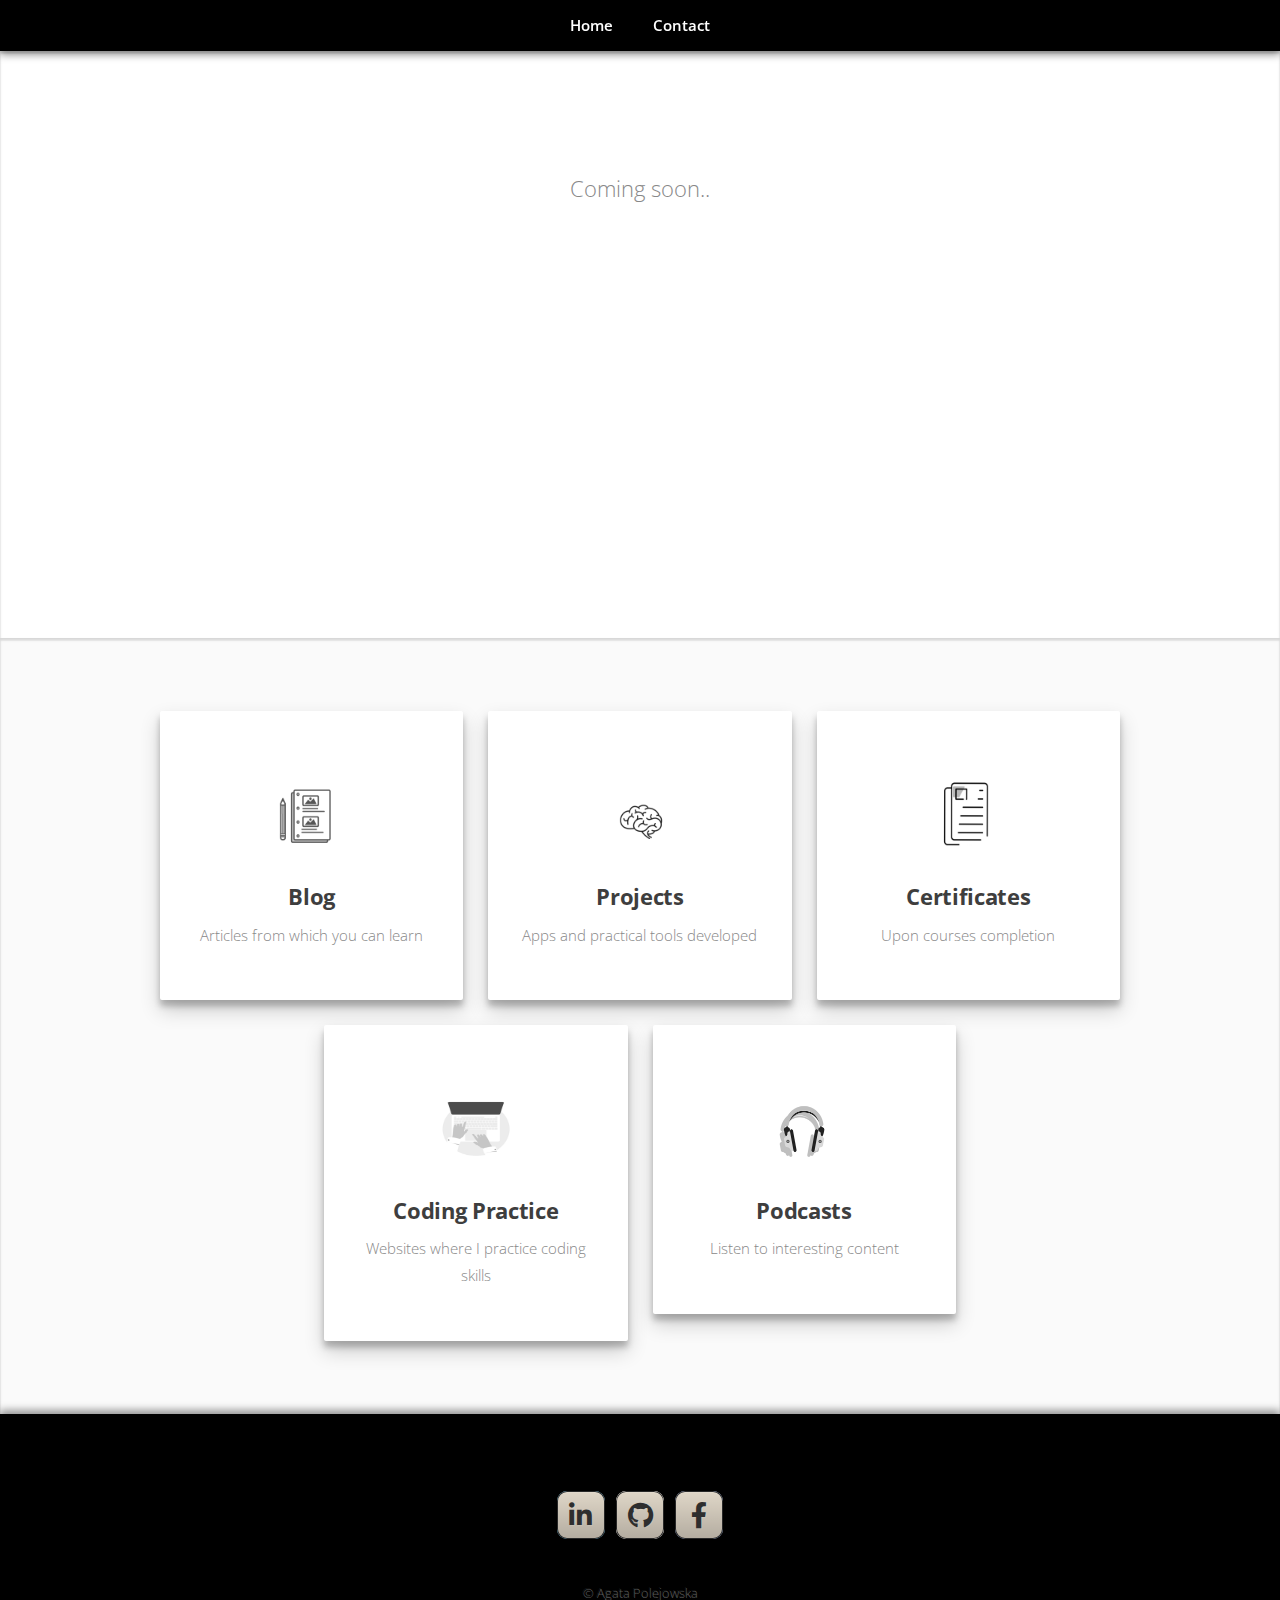
==== blog.html @ b990c6d8 "Created project, first commit" ====
<!DOCTYPE HTML>

<html>
	<head>
		<title> Certificates Agata Polejowska </title>
		<meta charset="utf-8" />
		<meta name="viewport" content="width=device-width, initial-scale=1, user-scalable=no" />
		<link rel="stylesheet" href="assets/css/main.css" />
		<link href="[data-uri]" rel="icon" type="image/x-icon" />
			<nav id="nav">
				<ul class="container">
					<li><a href="index.html"> Home </a></li>
					<li><a href="#contact"> Contact </a></li>
				</ul>
			</nav>
	</head>

	<body>
		
		<article id="top" class="wrapper style1">
			<div class="container">
				<div class="row">
					<div class="col-4 col-5-large col-12-medium">
						<span class="image fit"><img src="images/creating.gif" alt="" /></span>
					</div>
					<div class="col-8 col-7-large col-12-medium">
						<header>
							<p> Coming soon..</p>
						</header>
					</div>
				</div>
			</div>
		</article>

		<article id="work" class="wrapper style2">
			<div class="container">	
				<div class="row aln-center">
					<div class="col-4 col-6-medium col-12-small">
						<section class="box style1">
							<a href='blog.html'><IMG SRC="images/article.gif" height="120" width="150"></a>
							<h3> <a href='blog.html'> Blog </a></h3>
							<p> Articles from which you can learn </p>
						</section>
					</div> 	
					<div class="col-4 col-6-medium col-12-small">
						<section class="box style1">
							<a href='projects.html'><IMG SRC="images/learn.gif" height="120" width="150"></a>
							<h3> <a href='projects.html'> Projects </a></h3>
							<p> Apps and practical tools developed </p>
						</section>
					</div> 
					<div class="col-4 col-6-medium col-12-small">
						<section class="box style1">
							<a href='certificates.html'><IMG SRC="images/course.gif" height="120" width="150"></a>
							<h3><a href='certificates.html'> Certificates </a></h3>
							<p> Upon courses completion </p>
						</section>
					</div>
					<div class="col-4 col-6-medium col-12-small">
						<section class="box style1">
							<a href='coding.html'><IMG SRC="images/coding.gif" height="120" width="150"></a>
							<h3> <a href='coding.html'> Coding Practice </a> </h3>
							<p> Websites where I practice coding skills </p>
						</section>
					</div>
					<div class="col-4 col-6-medium col-12-small">
						<section class="box style1">
							<a href='podcasts.html'><IMG SRC="images/podcast.gif" height="120" width="150"></a>
							<h3> <a href='podcasts.html'> Podcasts </a></h3>
							<p> Listen to interesting content </p>
						</section>
					</div> 
					
				</div>
			</div>
		</article>

		<!-- Contact -->
			<article id="contact" class="wrapper style4">
				<div class="container large">			
						<div class="col-12">
							<ul class="social">
								<li><a href="https://www.linkedin.com/in/AgataPolejowska/" target="_blank" class="icon brands fa-linkedin-in"><span class="label">LinkedIn</span></a></li>
								<li><a href="https://github.com/AgataPolejowska" target="_blank" class="icon brands fa-github"><span class="label">Github</span></a></li>
								<li><a href="https://www.facebook.com/agata.polejowska" target="_blanck" class="icon brands fa-facebook-f"><span class="label">Facebook</span></a></li>
							</ul>
						</div>
					</div>
					<footer>
						<ul id="copyright">
							<li> &copy; Agata Polejowska </li>
						</ul>
					</footer>
				</div>
			</article>

		<!-- Scripts -->
			<script src="assets/js/jquery.min.js"></script>
			<script src="assets/js/jquery.scrolly.min.js"></script>
			<script src="assets/js/browser.min.js"></script>
			<script src="assets/js/breakpoints.min.js"></script>
			<script src="assets/js/util.js"></script>
			<script src="assets/js/main.js"></script>

	</body>
</html>
---- assets/css/main.css ----
@import url("https://fonts.googleapis.com/css?family=Open+Sans:300,300italic,600,600italic,700");
@import url("fontawesome-all.min.css");


html, body, div, span, applet, object,
iframe, h1, h2, h3, h4, h5, h6, p, blockquote,
pre, a, abbr, acronym, address, big, cite,
code, del, dfn, em, img, ins, kbd, q, s, samp,
small, strike, strong, sub, sup, tt, var, b,
u, i, center, dl, dt, dd, ol, ul, li, fieldset,
form, label, legend, table, caption, tbody,
tfoot, thead, tr, th, td, article, aside,
canvas, details, embed, figure, figcaption,
footer, header, hgroup, menu, nav, output, ruby,
section, summary, time, mark, audio, video {
	margin: 0;
	padding: 0;
	border: 0;
	font-size: 100%;
	font: inherit;
	vertical-align: baseline;
}

article, aside, details, figcaption, figure,
footer, header, hgroup, menu, nav, section {
	display: block;
}

body {
	line-height: 1;
}


ol, ul {
	list-style: none;
}

blockquote, q {
	quotes: none;
}

	blockquote:before, blockquote:after, q:before, q:after {
		content: '';
		content: none;
	}

table {
	border-collapse: collapse;
	border-spacing: 0;
}

body {
	-webkit-text-size-adjust: none;
}

mark {
	background-color: transparent;
	color: inherit;
}

input::-moz-focus-inner {
	border: 0;
	padding: 0;
}

input, select, textarea {
	-moz-appearance: none;
	-webkit-appearance: none;
	-ms-appearance: none;
	appearance: none;
}

img {
	filter: grayscale(100%);
}

/* Projects cards */

.flipCard {
	-webkit-perspective: 800;
	-ms-perspective: 800;
	-moz-perspective: 800;
	-o-perspective: 800;
	 width: 350px;
	 height: 450px;
	 padding-right: 50px;
	 pading-left: 50px;
  }


  .flipCard .card.flipped {
	transform:rotatey(-180deg);
	-ms-transform:rotatey(-180deg); /* IE 9 */
	-moz-transform:rotatey(-180deg); /* Firefox */
	-webkit-transform:rotatey(-180deg); /* Safari and Chrome */
	-o-transform:rotatey(-180deg); /* Opera */
  }

  .flipCard .card {
	width: 100%;
	height: 100%;
	-webkit-transform-style: preserve-3d;
	-webkit-transition: 0.5s;
	-moz-transform-style: preserve-3d;
	-moz-transition: 0.5s;
	-ms-transform-style: preserve-3d;
	-ms-transition: 0.5s;
	-o-transform-style: preserve-3d;
	-o-transition: 0.5s;
	transform-style: preserve-3d;
	transition: 0.5s;
  }

  

  .flipCard .card .side {
	width: 100%;
	height: 100%;
	padding: 50px;
	cursor: pointer;
	position: absolute;
	backface-visibility: hidden;  /* W3C */
	-webkit-backface-visibility: hidden; /* Safari & Chrome */
	-moz-backface-visibility: hidden; /* Firefox */
	-ms-backface-visibility: hidden; /* Internet Explorer */
	-o-backface-visibility: hidden; /* Opera */
	box-shadow: 0 14px 28px rgba(0,0,0,0.25), 0 10px 10px rgba(0,0,0,0.22);
	overflow: auto;
	border-radius: 2px;
  }

  .flipCard .card:hover {
	box-shadow: 0 14px 28px rgba(0,0,0,0.25), 0 10px 10px rgba(0,0,0,0.22);
}

  .flipCard .card .back {
	background: white;
	color: black;
	transform:rotatey(-180deg);
	-ms-transform:rotatey(-180deg); /* IE 9 */
	-moz-transform:rotatey(-180deg); /* Firefox */
	-webkit-transform:rotatey(-180deg); /* Safari and Chrome */
	-o-transform:rotatey(-180deg); /* Opera */
  }
  
  .flipCard .card .front {
	font-size: 3em;
	text-align: center;
	line-height: 50px;
	background-color: white;
	color: black;
  
  }
  .flipCard .card .back {
	background-color: white;
	text-align: center;
	color: black;
	line-height: 50px;
	font-size: 2em;
  }

  @keyframes move {
	0% {
	  left:0;
	  opacity:0;
	}
	  35% {
		  left: 41%; 
		  -moz-transform:rotate(0deg);
		  -webkit-transform:rotate(0deg);
		  -o-transform:rotate(0deg);
		  transform:rotate(0deg);
		  opacity:1;
	  }
	  65% {
		  left:59%; 
		  -moz-transform:rotate(0deg); 
		  -webkit-transform:rotate(0deg); 
		  -o-transform:rotate(0deg);
		  transform:rotate(0deg); 
		  opacity:1;
	  }
	  100% {
		  left:100%; 
		  -moz-transform:rotate(-180deg); 
		  -webkit-transform:rotate(-180deg); 
		  -o-transform:rotate(-180deg); 
		  transform:rotate(-180deg);
		  opacity:0;
	  }
  }
  
  @-moz-keyframes move {
	  0% {
		  left:0; 
		  opacity:0;
	  }
	  35% {
		  left:41%; 
		  -moz-transform:rotate(0deg); 
		  transform:rotate(0deg);
		  opacity:1;
	  }
	  65% {
		  left:59%; 
		  -moz-transform:rotate(0deg); 
		  transform:rotate(0deg);
		  opacity:1;
	  }
	  100% {
		  left:100%; 
		  -moz-transform:rotate(-180deg); 
		  transform:rotate(-180deg);
		  opacity:0;
	  }
  }
  
  @-webkit-keyframes move {
	  0% {
		  left:0; 
		  opacity:0;
	  }
	  35% {
		  left:41%; 
		  -webkit-transform:rotate(0deg); 
		  transform:rotate(0deg); 
		  opacity:1;
	  }
	  65% {
		  left:59%; 
		  -webkit-transform:rotate(0deg); 
		  transform:rotate(0deg); 
		  opacity:1;
	  }
	  100% {
		  left:100%;
		  -webkit-transform:rotate(-180deg); 
		  transform:rotate(-180deg); 
		  opacity:0;
	  }
  }
  
  @-o-keyframes move {
	  0% {
		  left:0; 
		  opacity:0;
	  }
	  35% {
		  left:41%; 
		  -o-transform:rotate(0deg); 
		  transform:rotate(0deg); 
		  opacity:1;
	  }
	  65% {
		  left:59%; 
		  -o-transform:rotate(0deg); 
		  transform:rotate(0deg); 
		  opacity:1;
	  }
	  100% {
		  left:100%; 
		  -o-transform:rotate(-180deg); 
		  transform:rotate(-180deg); 
		  opacity:0;
	  }
  }


/* Basic */

	html {
		box-sizing: border-box;
	}

	*, *:before, *:after {
		box-sizing: inherit;
	}

	body {
		padding-top: 3.5em;
	}

		body.is-preload *, body.is-preload *:before, body.is-preload *:after {
			-moz-animation: none !important;
			-webkit-animation: none !important;
			-ms-animation: none !important;
			animation: none !important;
			-moz-transition: none !important;
			-webkit-transition: none !important;
			-ms-transition: none !important;
			transition: none !important;
		}

	body, input, textarea, select {
		font-family: 'Open Sans', sans-serif;
		line-height: 1.85em;
		color: #888;
		font-weight: 300;
		font-size: 13pt;
	}

	a {
		-moz-transition: color .2s ease-in-out;
		-webkit-transition: color .2s ease-in-out;
		-ms-transition: color .2s ease-in-out;
		transition: color .2s ease-in-out;
		color: #43B3E0;
		text-decoration: underline;
	}

		a:hover {
			color: #43bff0 !important;
		}

		a img {
			border: 0;
		}

	b, strong {
		font-weight: 600;
		color: #3e3e3e;
	}

	i, em {
		font-style: italic;
	}

	sub {
		position: relative;
		top: 0.5em;
		font-size: 0.8em;
	}

	sup {
		position: relative;
		top: -0.5em;
		font-size: 0.8em;
	}

	blockquote {
		border-left: solid 0.75em #eee;
		padding: 1em 0 1em 1.5em;
		font-style: italic;
	}

	h1, h2, h3, h4, h5, h6 {
		color: #3e3e3e;
		margin: 0 0 0.75em 0;
	}

	h1 a, h2 a, h3 a, h4 a, h5 a, h6 a {
		text-decoration: none;
		color: inherit;
	}

	h2, h3, h4, h5, h6 {
		font-weight: 700;
	}

	h1 {
		font-size: 3.25em;
		letter-spacing: -0.025em;
		font-weight: 300;
	}

		h1 strong {
			font-weight: 700;
		}

	h2 {
		font-size: 2em;
		letter-spacing: -0.015em;
	}

	h3 {
		font-size: 1.5em;
		letter-spacing: -0.015em;
	}

	em, i {
		font-style: italic;
	}

	br.clear {
		clear: both;
	}

	hr {
		border: 0;
		border-top: solid 1px #444;
		border-top-color: rgba(0, 0, 0, 0.35);
		box-shadow: 0px 1px 0px 0px rgba(255, 255, 255, 0.1);
		height: 1px;
		margin: 3em 0;
	}

	p, ul, ol, dl, table {
		margin-bottom: 2em;
	}

	header {
		margin: 0 0 3em 0;
	}

		header > p {
			font-size: 1.25em;
			margin: 0;
		}

	footer {
		margin: 3em 0 0 0;
	}

		footer > p {
			font-size: 1.25em;
		}

/* Container */

	.container {
		margin: 0 auto;
		max-width: calc(100% - 50px);
		width: 1200px;
	}

		.container.medium {
			width: 900px;
		}

		@media screen and (max-width: 1680px) {

			.container {
				width: 1200px;
			}

				.container.medium {
					width: 900px;
				}

		}

		@media screen and (max-width: 1280px) {

			.container {
				width: 960px;
			}

				.container.medium {
					width: 720px;
				}

		}

		@media screen and (max-width: 980px) {

			.container {
				width: 100%;
			}

				.container.medium {
					width: 75%;
				}

		}

		@media screen and (max-width: 736px) {

			.container {
				width: 100%;
				max-width: calc(100% - 30px);
			}

				.container.medium {
					width: 100%;
				}

		}

/* Row */

	.row {
		display: flex;
		flex-wrap: wrap;
		box-sizing: border-box;
		align-items: stretch;
	}

		.row > * {
			box-sizing: border-box;
		}

		.row.gtr-uniform > * > :last-child {
			margin-bottom: 0;
		}

		.row.aln-left {
			justify-content: flex-start;
		}

		.row.aln-center {
			justify-content: center;
		}

		.row.aln-right {
			justify-content: flex-end;
		}

		.row.aln-top {
			align-items: flex-start;
		}

		.row.aln-middle {
			align-items: center;
		}

		.row.aln-bottom {
			align-items: flex-end;
		}

		.row > .imp {
			order: -1;
		}

		.row > .col-1 {
			width: 8.33333%;
		}

		.row > .off-1 {
			margin-left: 8.33333%;
		}

		.row > .col-2 {
			width: 16.66667%;
		}

		.row > .off-2 {
			margin-left: 16.66667%;
		}

		.row > .col-3 {
			width: 25%;
		}

		.row > .off-3 {
			margin-left: 25%;
		}

		.row > .col-4 {
			width: 33.33333%;
		}

		.row > .off-4 {
			margin-left: 33.33333%;
		}

		.row > .col-5 {
			width: 41.66667%;
		}

		.row > .off-5 {
			margin-left: 41.66667%;
		}

		.row > .col-6 {
			width: 50%;
		}

		.row > .off-6 {
			margin-left: 50%;
		}

		.row > .col-7 {
			width: 58.33333%;
		}

		.row > .off-7 {
			margin-left: 58.33333%;
		}

		.row > .col-8 {
			width: 66.66667%;
		}

		.row > .off-8 {
			margin-left: 66.66667%;
		}

		.row > .col-9 {
			width: 75%;
		}

		.row > .off-9 {
			margin-left: 75%;
		}

		.row > .col-10 {
			width: 83.33333%;
		}

		.row > .off-10 {
			margin-left: 83.33333%;
		}

		.row > .col-11 {
			width: 91.66667%;
		}

		.row > .off-11 {
			margin-left: 91.66667%;
		}

		.row > .col-12 {
			width: 100%;
		}

		.row > .off-12 {
			margin-left: 100%;
		}

		.row.gtr-0 {
			margin-top: 0px;
			margin-left: 0px;
		}

			.row.gtr-0 > * {
				padding: 0px 0 0 0px;
			}

			.row.gtr-0.gtr-uniform {
				margin-top: 0px;
			}

				.row.gtr-0.gtr-uniform > * {
					padding-top: 0px;
				}

		.row.gtr-25 {
			margin-top: -6.25px;
			margin-left: -6.25px;
		}

			.row.gtr-25 > * {
				padding: 6.25px 0 0 6.25px;
			}

			.row.gtr-25.gtr-uniform {
				margin-top: -6.25px;
			}

				.row.gtr-25.gtr-uniform > * {
					padding-top: 6.25px;
				}

		.row.gtr-50 {
			margin-top: -12.5px;
			margin-left: -12.5px;
		}

			.row.gtr-50 > * {
				padding: 12.5px 0 0 12.5px;
			}

			.row.gtr-50.gtr-uniform {
				margin-top: -12.5px;
			}

				.row.gtr-50.gtr-uniform > * {
					padding-top: 12.5px;
				}

		.row {
			margin-top: -25px;
			margin-left: -25px;
		}

			.row > * {
				padding: 25px 0 0 25px;
			}

			.row.gtr-uniform {
				margin-top: -25px;
			}

				.row.gtr-uniform > * {
					padding-top: 25px;
				}

		.row.gtr-150 {
			margin-top: -37.5px;
			margin-left: -37.5px;
		}

			.row.gtr-150 > * {
				padding: 37.5px 0 0 37.5px;
			}

			.row.gtr-150.gtr-uniform {
				margin-top: -37.5px;
			}

				.row.gtr-150.gtr-uniform > * {
					padding-top: 37.5px;
				}

		.row.gtr-200 {
			margin-top: -50px;
			margin-left: -50px;
		}

			.row.gtr-200 > * {
				padding: 50px 0 0 50px;
			}

			.row.gtr-200.gtr-uniform {
				margin-top: -50px;
			}

				.row.gtr-200.gtr-uniform > * {
					padding-top: 50px;
				}

		@media screen and (max-width: 1680px) {

			.row {
				display: flex;
				flex-wrap: wrap;
				box-sizing: border-box;
				align-items: stretch;
			}

				.row > * {
					box-sizing: border-box;
				}

				.row.gtr-uniform > * > :last-child {
					margin-bottom: 0;
				}

				.row.aln-left {
					justify-content: flex-start;
				}

				.row.aln-center {
					justify-content: center;
				}

				.row.aln-right {
					justify-content: flex-end;
				}

				.row.aln-top {
					align-items: flex-start;
				}

				.row.aln-middle {
					align-items: center;
				}

				.row.aln-bottom {
					align-items: flex-end;
				}

				.row > .imp-xlarge {
					order: -1;
				}

				.row > .col-1-xlarge {
					width: 8.33333%;
				}

				.row > .off-1-xlarge {
					margin-left: 8.33333%;
				}

				.row > .col-2-xlarge {
					width: 16.66667%;
				}

				.row > .off-2-xlarge {
					margin-left: 16.66667%;
				}

				.row > .col-3-xlarge {
					width: 25%;
				}

				.row > .off-3-xlarge {
					margin-left: 25%;
				}

				.row > .col-4-xlarge {
					width: 33.33333%;
				}

				.row > .off-4-xlarge {
					margin-left: 33.33333%;
				}

				.row > .col-5-xlarge {
					width: 41.66667%;
				}

				.row > .off-5-xlarge {
					margin-left: 41.66667%;
				}

				.row > .col-6-xlarge {
					width: 50%;
				}

				.row > .off-6-xlarge {
					margin-left: 50%;
				}

				.row > .col-7-xlarge {
					width: 58.33333%;
				}

				.row > .off-7-xlarge {
					margin-left: 58.33333%;
				}

				.row > .col-8-xlarge {
					width: 66.66667%;
				}

				.row > .off-8-xlarge {
					margin-left: 66.66667%;
				}

				.row > .col-9-xlarge {
					width: 75%;
				}

				.row > .off-9-xlarge {
					margin-left: 75%;
				}

				.row > .col-10-xlarge {
					width: 83.33333%;
				}

				.row > .off-10-xlarge {
					margin-left: 83.33333%;
				}

				.row > .col-11-xlarge {
					width: 91.66667%;
				}

				.row > .off-11-xlarge {
					margin-left: 91.66667%;
				}

				.row > .col-12-xlarge {
					width: 100%;
				}

				.row > .off-12-xlarge {
					margin-left: 100%;
				}

				.row.gtr-0 {
					margin-top: 0px;
					margin-left: 0px;
				}

					.row.gtr-0 > * {
						padding: 0px 0 0 0px;
					}

					.row.gtr-0.gtr-uniform {
						margin-top: 0px;
					}

						.row.gtr-0.gtr-uniform > * {
							padding-top: 0px;
						}

				.row.gtr-25 {
					margin-top: -6.25px;
					margin-left: -6.25px;
				}

					.row.gtr-25 > * {
						padding: 6.25px 0 0 6.25px;
					}

					.row.gtr-25.gtr-uniform {
						margin-top: -6.25px;
					}

						.row.gtr-25.gtr-uniform > * {
							padding-top: 6.25px;
						}

				.row.gtr-50 {
					margin-top: -12.5px;
					margin-left: -12.5px;
				}

					.row.gtr-50 > * {
						padding: 12.5px 0 0 12.5px;
					}

					.row.gtr-50.gtr-uniform {
						margin-top: -12.5px;
					}

						.row.gtr-50.gtr-uniform > * {
							padding-top: 12.5px;
						}

				.row {
					margin-top: -25px;
					margin-left: -25px;
				}

					.row > * {
						padding: 25px 0 0 25px;
					}

					.row.gtr-uniform {
						margin-top: -25px;
					}

						.row.gtr-uniform > * {
							padding-top: 25px;
						}

				.row.gtr-150 {
					margin-top: -37.5px;
					margin-left: -37.5px;
				}

					.row.gtr-150 > * {
						padding: 37.5px 0 0 37.5px;
					}

					.row.gtr-150.gtr-uniform {
						margin-top: -37.5px;
					}

						.row.gtr-150.gtr-uniform > * {
							padding-top: 37.5px;
						}

				.row.gtr-200 {
					margin-top: -50px;
					margin-left: -50px;
				}

					.row.gtr-200 > * {
						padding: 50px 0 0 50px;
					}

					.row.gtr-200.gtr-uniform {
						margin-top: -50px;
					}

						.row.gtr-200.gtr-uniform > * {
							padding-top: 50px;
						}

		}

		@media screen and (max-width: 1280px) {

			.row {
				display: flex;
				flex-wrap: wrap;
				box-sizing: border-box;
				align-items: stretch;
			}

				.row > * {
					box-sizing: border-box;
				}

				.row.gtr-uniform > * > :last-child {
					margin-bottom: 0;
				}

				.row.aln-left {
					justify-content: flex-start;
				}

				.row.aln-center {
					justify-content: center;
				}

				.row.aln-right {
					justify-content: flex-end;
				}

				.row.aln-top {
					align-items: flex-start;
				}

				.row.aln-middle {
					align-items: center;
				}

				.row.aln-bottom {
					align-items: flex-end;
				}

				.row > .imp-large {
					order: -1;
				}

				.row > .col-1-large {
					width: 8.33333%;
				}

				.row > .off-1-large {
					margin-left: 8.33333%;
				}

				.row > .col-2-large {
					width: 16.66667%;
				}

				.row > .off-2-large {
					margin-left: 16.66667%;
				}

				.row > .col-3-large {
					width: 25%;
				}

				.row > .off-3-large {
					margin-left: 25%;
				}

				.row > .col-4-large {
					width: 33.33333%;
				}

				.row > .off-4-large {
					margin-left: 33.33333%;
				}

				.row > .col-5-large {
					width: 41.66667%;
				}

				.row > .off-5-large {
					margin-left: 41.66667%;
				}

				.row > .col-6-large {
					width: 50%;
				}

				.row > .off-6-large {
					margin-left: 50%;
				}

				.row > .col-7-large {
					width: 58.33333%;
				}

				.row > .off-7-large {
					margin-left: 58.33333%;
				}

				.row > .col-8-large {
					width: 66.66667%;
				}

				.row > .off-8-large {
					margin-left: 66.66667%;
				}

				.row > .col-9-large {
					width: 75%;
				}

				.row > .off-9-large {
					margin-left: 75%;
				}

				.row > .col-10-large {
					width: 83.33333%;
				}

				.row > .off-10-large {
					margin-left: 83.33333%;
				}

				.row > .col-11-large {
					width: 91.66667%;
				}

				.row > .off-11-large {
					margin-left: 91.66667%;
				}

				.row > .col-12-large {
					width: 100%;
				}

				.row > .off-12-large {
					margin-left: 100%;
				}

				.row.gtr-0 {
					margin-top: 0px;
					margin-left: 0px;
				}

					.row.gtr-0 > * {
						padding: 0px 0 0 0px;
					}

					.row.gtr-0.gtr-uniform {
						margin-top: 0px;
					}

						.row.gtr-0.gtr-uniform > * {
							padding-top: 0px;
						}

				.row.gtr-25 {
					margin-top: -6.25px;
					margin-left: -6.25px;
				}

					.row.gtr-25 > * {
						padding: 6.25px 0 0 6.25px;
					}

					.row.gtr-25.gtr-uniform {
						margin-top: -6.25px;
					}

						.row.gtr-25.gtr-uniform > * {
							padding-top: 6.25px;
						}

				.row.gtr-50 {
					margin-top: -12.5px;
					margin-left: -12.5px;
				}

					.row.gtr-50 > * {
						padding: 12.5px 0 0 12.5px;
					}

					.row.gtr-50.gtr-uniform {
						margin-top: -12.5px;
					}

						.row.gtr-50.gtr-uniform > * {
							padding-top: 12.5px;
						}

				.row {
					margin-top: -25px;
					margin-left: -25px;
				}

					.row > * {
						padding: 25px 0 0 25px;
					}

					.row.gtr-uniform {
						margin-top: -25px;
					}

						.row.gtr-uniform > * {
							padding-top: 25px;
						}

				.row.gtr-150 {
					margin-top: -37.5px;
					margin-left: -37.5px;
				}

					.row.gtr-150 > * {
						padding: 37.5px 0 0 37.5px;
					}

					.row.gtr-150.gtr-uniform {
						margin-top: -37.5px;
					}

						.row.gtr-150.gtr-uniform > * {
							padding-top: 37.5px;
						}

				.row.gtr-200 {
					margin-top: -50px;
					margin-left: -50px;
				}

					.row.gtr-200 > * {
						padding: 50px 0 0 50px;
					}

					.row.gtr-200.gtr-uniform {
						margin-top: -50px;
					}

						.row.gtr-200.gtr-uniform > * {
							padding-top: 50px;
						}

		}

		@media screen and (max-width: 980px) {

			.row {
				display: flex;
				flex-wrap: wrap;
				box-sizing: border-box;
				align-items: stretch;
			}

				.row > * {
					box-sizing: border-box;
				}

				.row.gtr-uniform > * > :last-child {
					margin-bottom: 0;
				}

				.row.aln-left {
					justify-content: flex-start;
				}

				.row.aln-center {
					justify-content: center;
				}

				.row.aln-right {
					justify-content: flex-end;
				}

				.row.aln-top {
					align-items: flex-start;
				}

				.row.aln-middle {
					align-items: center;
				}

				.row.aln-bottom {
					align-items: flex-end;
				}

				.row > .imp-medium {
					order: -1;
				}

				.row > .col-1-medium {
					width: 8.33333%;
				}

				.row > .off-1-medium {
					margin-left: 8.33333%;
				}

				.row > .col-2-medium {
					width: 16.66667%;
				}

				.row > .off-2-medium {
					margin-left: 16.66667%;
				}

				.row > .col-3-medium {
					width: 25%;
				}

				.row > .off-3-medium {
					margin-left: 25%;
				}

				.row > .col-4-medium {
					width: 33.33333%;
				}

				.row > .off-4-medium {
					margin-left: 33.33333%;
				}

				.row > .col-5-medium {
					width: 41.66667%;
				}

				.row > .off-5-medium {
					margin-left: 41.66667%;
				}

				.row > .col-6-medium {
					width: 50%;
				}

				.row > .off-6-medium {
					margin-left: 50%;
				}

				.row > .col-7-medium {
					width: 58.33333%;
				}

				.row > .off-7-medium {
					margin-left: 58.33333%;
				}

				.row > .col-8-medium {
					width: 66.66667%;
				}

				.row > .off-8-medium {
					margin-left: 66.66667%;
				}

				.row > .col-9-medium {
					width: 75%;
				}

				.row > .off-9-medium {
					margin-left: 75%;
				}

				.row > .col-10-medium {
					width: 83.33333%;
				}

				.row > .off-10-medium {
					margin-left: 83.33333%;
				}

				.row > .col-11-medium {
					width: 91.66667%;
				}

				.row > .off-11-medium {
					margin-left: 91.66667%;
				}

				.row > .col-12-medium {
					width: 100%;
				}

				.row > .off-12-medium {
					margin-left: 100%;
				}

				.row.gtr-0 {
					margin-top: 0px;
					margin-left: 0px;
				}

					.row.gtr-0 > * {
						padding: 0px 0 0 0px;
					}

					.row.gtr-0.gtr-uniform {
						margin-top: 0px;
					}

						.row.gtr-0.gtr-uniform > * {
							padding-top: 0px;
						}

				.row.gtr-25 {
					margin-top: -6.25px;
					margin-left: -6.25px;
				}

					.row.gtr-25 > * {
						padding: 6.25px 0 0 6.25px;
					}

					.row.gtr-25.gtr-uniform {
						margin-top: -6.25px;
					}

						.row.gtr-25.gtr-uniform > * {
							padding-top: 6.25px;
						}

				.row.gtr-50 {
					margin-top: -12.5px;
					margin-left: -12.5px;
				}

					.row.gtr-50 > * {
						padding: 12.5px 0 0 12.5px;
					}

					.row.gtr-50.gtr-uniform {
						margin-top: -12.5px;
					}

						.row.gtr-50.gtr-uniform > * {
							padding-top: 12.5px;
						}

				.row {
					margin-top: -25px;
					margin-left: -25px;
				}

					.row > * {
						padding: 25px 0 0 25px;
					}

					.row.gtr-uniform {
						margin-top: -25px;
					}

						.row.gtr-uniform > * {
							padding-top: 25px;
						}

				.row.gtr-150 {
					margin-top: -37.5px;
					margin-left: -37.5px;
				}

					.row.gtr-150 > * {
						padding: 37.5px 0 0 37.5px;
					}

					.row.gtr-150.gtr-uniform {
						margin-top: -37.5px;
					}

						.row.gtr-150.gtr-uniform > * {
							padding-top: 37.5px;
						}

				.row.gtr-200 {
					margin-top: -50px;
					margin-left: -50px;
				}

					.row.gtr-200 > * {
						padding: 50px 0 0 50px;
					}

					.row.gtr-200.gtr-uniform {
						margin-top: -50px;
					}

						.row.gtr-200.gtr-uniform > * {
							padding-top: 50px;
						}

		}

		@media screen and (max-width: 736px) {

			.row {
				display: flex;
				flex-wrap: wrap;
				box-sizing: border-box;
				align-items: stretch;
			}

				.row > * {
					box-sizing: border-box;
				}

				.row.gtr-uniform > * > :last-child {
					margin-bottom: 0;
				}

				.row.aln-left {
					justify-content: flex-start;
				}

				.row.aln-center {
					justify-content: center;
				}

				.row.aln-right {
					justify-content: flex-end;
				}

				.row.aln-top {
					align-items: flex-start;
				}

				.row.aln-middle {
					align-items: center;
				}

				.row.aln-bottom {
					align-items: flex-end;
				}

				.row > .imp-small {
					order: -1;
				}

				.row > .col-1-small {
					width: 8.33333%;
				}

				.row > .off-1-small {
					margin-left: 8.33333%;
				}

				.row > .col-2-small {
					width: 16.66667%;
				}

				.row > .off-2-small {
					margin-left: 16.66667%;
				}

				.row > .col-3-small {
					width: 25%;
				}

				.row > .off-3-small {
					margin-left: 25%;
				}

				.row > .col-4-small {
					width: 33.33333%;
				}

				.row > .off-4-small {
					margin-left: 33.33333%;
				}

				.row > .col-5-small {
					width: 41.66667%;
				}

				.row > .off-5-small {
					margin-left: 41.66667%;
				}

				.row > .col-6-small {
					width: 50%;
				}

				.row > .off-6-small {
					margin-left: 50%;
				}

				.row > .col-7-small {
					width: 58.33333%;
				}

				.row > .off-7-small {
					margin-left: 58.33333%;
				}

				.row > .col-8-small {
					width: 66.66667%;
				}

				.row > .off-8-small {
					margin-left: 66.66667%;
				}

				.row > .col-9-small {
					width: 75%;
				}

				.row > .off-9-small {
					margin-left: 75%;
				}

				.row > .col-10-small {
					width: 83.33333%;
				}

				.row > .off-10-small {
					margin-left: 83.33333%;
				}

				.row > .col-11-small {
					width: 91.66667%;
				}

				.row > .off-11-small {
					margin-left: 91.66667%;
				}

				.row > .col-12-small {
					width: 100%;
				}

				.row > .off-12-small {
					margin-left: 100%;
				}

				.row.gtr-0 {
					margin-top: 0px;
					margin-left: 0px;
				}

					.row.gtr-0 > * {
						padding: 0px 0 0 0px;
					}

					.row.gtr-0.gtr-uniform {
						margin-top: 0px;
					}

						.row.gtr-0.gtr-uniform > * {
							padding-top: 0px;
						}

				.row.gtr-25 {
					margin-top: -3.75px;
					margin-left: -3.75px;
				}

					.row.gtr-25 > * {
						padding: 3.75px 0 0 3.75px;
					}

					.row.gtr-25.gtr-uniform {
						margin-top: -3.75px;
					}

						.row.gtr-25.gtr-uniform > * {
							padding-top: 3.75px;
						}

				.row.gtr-50 {
					margin-top: -7.5px;
					margin-left: -7.5px;
				}

					.row.gtr-50 > * {
						padding: 7.5px 0 0 7.5px;
					}

					.row.gtr-50.gtr-uniform {
						margin-top: -7.5px;
					}

						.row.gtr-50.gtr-uniform > * {
							padding-top: 7.5px;
						}

				.row {
					margin-top: -15px;
					margin-left: -15px;
				}

					.row > * {
						padding: 15px 0 0 15px;
					}

					.row.gtr-uniform {
						margin-top: -15px;
					}

						.row.gtr-uniform > * {
							padding-top: 15px;
						}

				.row.gtr-150 {
					margin-top: -22.5px;
					margin-left: -22.5px;
				}

					.row.gtr-150 > * {
						padding: 22.5px 0 0 22.5px;
					}

					.row.gtr-150.gtr-uniform {
						margin-top: -22.5px;
					}

						.row.gtr-150.gtr-uniform > * {
							padding-top: 22.5px;
						}

				.row.gtr-200 {
					margin-top: -30px;
					margin-left: -30px;
				}

					.row.gtr-200 > * {
						padding: 30px 0 0 30px;
					}

					.row.gtr-200.gtr-uniform {
						margin-top: -30px;
					}

						.row.gtr-200.gtr-uniform > * {
							padding-top: 30px;
						}

		}

/* Form */

	form label {
		color: #3e3e3e;
		font-weight: 700;
		display: block;
		margin: 0 0 0.5em 0;
	}

	form input[type=text],
	form input[type=email],
	form input[type=password],
	form select,
	form textarea {
		-moz-transition: background .2s ease-in-out, box-shadow .2s ease-in-out;
		-webkit-transition: background .2s ease-in-out, box-shadow .2s ease-in-out;
		-ms-transition: background .2s ease-in-out, box-shadow .2s ease-in-out;
		transition: background .2s ease-in-out, box-shadow .2s ease-in-out;
		-webkit-appearance: none;
		display: block;
		border: 0;
		padding: 0.75em;
		font-size: 1em;
		border-radius: 8px;
		border: solid 1px #ddd;
		background: #fff;
		color: #bbb;
		box-shadow: inset 0px 2px 3px 1px rgba(0, 0, 0, 0.05), 0px 1px 0px 0px rgba(255, 255, 255, 0.025);
		width: 100%;
	}

		form input[type=text]:focus,
		form input[type=email]:focus,
		form input[type=password]:focus,
		form select:focus,
		form textarea:focus {
			background: #fafafa;
			box-shadow: inset 0px 2px 5px 0px rgba(0, 0, 0, 0.05), 0px 1px 0px 0px rgba(255, 255, 255, 0.025), inset 0px 0px 2px 1px #43bff0;
		}

	form textarea {
		height: 15em;
	}

	form .actions:last-child {
		margin-bottom: 0;
	}

	form ::-webkit-input-placeholder {
		color: #555 !important;
	}

	form :-moz-placeholder {
		color: #555 !important;
	}

	form ::-moz-placeholder {
		color: #555 !important;
	}

	form :-ms-input-placeholder {
		color: #555 !important;
	}

	form ::-moz-focus-inner {
		border: 0;
	}

/* Tables */

	table {
		width: 100%;
	}

		table.default {
			width: 100%;
		}

			table.default tr {
				border-top: solid 1px #eee;
			}

				table.default tr:first-child {
					border-top: 0;
				}

			table.default td {
				padding: 0.5em 1em 0.5em 1em;
			}

			table.default th {
				text-align: left;
				padding: 0.5em 1em 0.5em 1em;
				font-weight: 600;
				margin: 0 0 1em 0;
			}

			table.default thead {
				background: #4f4f4f;
				color: #fff;
			}

/* Section/Article */

	section, article {
		margin-bottom: 3em;
	}

	section > :last-child,
	article > :last-child,
	section:last-child,
	article:last-child {
		margin-bottom: 0;
	}

/* Image */

	.image {
		display: inline-block;
		position: relative;
	}

		.image img {
			display: block;
			width: 100%;
		}

		.image.fit {
			display: block;
			width: 100%;
		}

		.image.featured {
			display: block;
			width: 100%;
			margin: 0 0 2em 0;
		}

		.image.left {
			float: left;
			margin: 0 2em 2em 0;
		}

		.image.centered {
			display: block;
			margin: 0 0 2em 0;
		}

			.image.centered img {
				margin: 0 auto;
				width: auto;
			}

	.certi {
		display: block;
		margin-left: auto;
		margin-right: auto;
		width: 50%;
		text-align: center;
		filter: none;
	}

	img.certi:hover {
			box-shadow: 0 0 10px 1px rgba(0, 140, 186, 0.5);
		
	}

	.website {
		display: block;
		margin-left: auto;
		margin-right: auto;
		width: 50%;
		text-align: center;
		filter: none;
	}

	.website:hover {
		filter: opacity(70%)
	}

/* Button */

	input[type="button"],
	input[type="submit"],
	input[type="reset"],
	button,
	.button {
		background-image: url("images/bg.png"), -moz-linear-gradient(top, rgba(0, 0, 0, 0), rgba(0, 0, 0, 0.2));
		background-image: url("images/bg.png"), -webkit-linear-gradient(top, rgba(0, 0, 0, 0), rgba(0, 0, 0, 0.2));
		background-image: url("images/bg.png"), -ms-linear-gradient(top, rgba(0, 0, 0, 0), rgba(0, 0, 0, 0.2));
		background-image: url("images/bg.png"), linear-gradient(top, rgba(0, 0, 0, 0), rgba(0, 0, 0, 0.2));
		-moz-transition: background-color .2s ease-in-out;
		-webkit-transition: background-color .2s ease-in-out;
		-ms-transition: background-color .2s ease-in-out;
		transition: background-color .2s ease-in-out;
		-webkit-appearance: none;
		position: relative;
		display: inline-block;
		color: #fff !important;
		text-decoration: none;
		font-weight: 700;
		border: 0;
		outline: 0;
		cursor: pointer;
		border-radius: 8px;
		text-shadow: -1px -1px 0.5px rgba(0, 0, 0, 0.5);
		overflow: hidden;
		box-shadow: inset 0px 0px 0px 1px rgba(0, 0, 0, 0.5), inset 0px 2px 1px 0px rgba(255, 255, 255, 0.75);
		background-color: #43B3E0;
		padding: 1em 2.35em 1em 2.35em;
		font-size: 1.1em;
		max-width: 24em;
	}

		input[type="button"]:hover,
		input[type="submit"]:hover,
		input[type="reset"]:hover,
		button:hover,
		.button:hover {
			background-color: #43bff0;
			color: #fff !important;
		}

		input[type="button"]:active,
		input[type="submit"]:active,
		input[type="reset"]:active,
		button:active,
		.button:active {
			background-color: #3BA8D3;
			top: 1px;
		}

		input[type="button"].large,
		input[type="submit"].large,
		input[type="reset"].large,
		button.large,
		.button.large {
			font-size: 1.5em;
			letter-spacing: -0.025em;
		}

		input[type="button"].alt,
		input[type="submit"].alt,
		input[type="reset"].alt,
		button.alt,
		.button.alt {
			background-color: #444;
			box-shadow: inset 0px 0px 0px 1px #242424, inset 0px 2px 1px 0px rgba(255, 255, 255, 0.2);
		}

			input[type="button"].alt:hover,
			input[type="submit"].alt:hover,
			input[type="reset"].alt:hover,
			button.alt:hover,
			.button.alt:hover {
				background-color: #4f4f4f;
				color: #fff !important;
			}

			input[type="button"].alt:active,
			input[type="submit"].alt:active,
			input[type="reset"].alt:active,
			button.alt:active,
			.button.alt:active {
				background-color: #3f3f3f;
			}

/* List */

	ul {
		list-style: disc;
		padding-left: 1em;
	}

		ul li {
			padding-left: 0.5em;
		}

	ol {
		list-style: decimal;
		padding-left: 1.25em;
	}

		ol li {
			padding-left: 0.25em;
		}

/* Social */

	ul.social {
		cursor: default;
		margin: 0;
		list-style: none;
		padding-left: 0;
	}

		ul.social li {
			position: relative;
			display: inline-block;
			margin: 0.25em;
			top: 0;
			padding-left: 0;
		}

			ul.social li a {
				-moz-transition: top .2s ease-in-out;
				-webkit-transition: top .2s ease-in-out;
				-ms-transition: top .2s ease-in-out;
				transition: top .2s ease-in-out;
				display: block;
				width: 48px;
				height: 48px;
				border-radius: 10px;
				top: 0;
				position: relative;
			}

				ul.social li a:before {
					background-image: url("images/bg.png"), -moz-linear-gradient(top, rgba(168, 158, 158, 0), rgba(226, 216, 216, 0.2));
					background-image: url("images/bg.png"), -webkit-linear-gradient(top, rgba(0, 0, 0, 0), rgba(0, 0, 0, 0.2));
					background-image: url("images/bg.png"), -ms-linear-gradient(top, rgba(0, 0, 0, 0), rgba(0, 0, 0, 0.2));
					background-image: url("images/bg.png"), linear-gradient(top, rgba(0, 0, 0, 0), rgba(0, 0, 0, 0.2));
					-moz-transition: background-color .2s ease-in-out;
					-webkit-transition: background-color .2s ease-in-out;
					-ms-transition: background-color .2s ease-in-out;
					transition: background-color .2s ease-in-out;
					background-color:#E0D7C8;
					border-radius: 10px;
					box-shadow: inset 0px 0px 0px 1px #282828, inset 0px 2px 1px 0px rgba(255, 255, 255, 0.1);
					color: #2E2E2E !important;
					display: block;
					font-size: 26px;
					height: 48px;
					line-height: 48px;
					text-align: center;
					outline: 0;
					overflow: hidden;
					text-shadow: 1px 1px 0px rgba(255, 255, 255, 0.1);
					width: 48px;
				}

				ul.social li a.fa-twitter {
					background-color: #2DAAE4;
				}

				ul.social li a.fa-facebook-f {
					background-color: #3C5A98;
				}

				ul.social li a.fa-dribbble {
					background-color: #C4376B;
				}

				ul.social li a.fa-linkedin-in {
					background-color: #006599;
				}

				ul.social li a.fa-tumblr {
					background-color: #51718A;
				}

				ul.social li a.fa-google-plus {
					background-color: #DA2713;
				}

				ul.social li a.fa-github {
					background-color: #FAFAFA;
				}

				ul.social li a.fa-rss {
					background-color: #F2600B;
				}

				ul.social li a.fa-instagram {
					background-color: #E0D7C8;
				}

				ul.social li a.fa-foursquare {
					background-color: #39A3D4;
				}

				ul.social li a.fa-skype {
					background-color: #10BEF1;
				}

				ul.social li a.fa-soundcloud {
					background-color: #FE5419;
				}

				ul.social li a.fa-youtube {
					background-color: #BF2E25;
				}

				ul.social li a.fa-blogger {
					background-color: #FF6501;
				}

				ul.social li a.fa-flickr {
					background-color: #0062DB;
				}

				ul.social li a.fa-vimeo {
					background-color: #4C8AB0;
				}

				ul.social li a:hover {
					top: -5px;
				}

					ul.social li a:hover:before {
						background-color: transparent;
					}

/* Actions */

	ul.actions {
		list-style: none;
		padding-left: 0;
	}

		ul.actions li {
			display: inline-block;
			margin: 0 0 0 1em;
			padding-left: 0;
		}

			ul.actions li:first-child {
				margin-left: 0;
			}

/* Box */

	.box {
		background: #fff;
		box-shadow: 0 10px 20px rgba(0,0,0,0.19), 0 6px 6px rgba(0,0,0,0.23);
		text-align: center;
		border-radius: 2px;
		padding: 2em;
		cursor: pointer;
	}

		.box.style1 {
			padding: 3em 2em 3.5em 2em;
		}

		.box.style1:hover {
			box-shadow: 0 14px 28px rgba(0,0,0,0.25), 0 10px 10px rgba(0,0,0,0.22);
		}

			.box.style1 h3 {
				margin-bottom: 0.5em;
			}

		.box.style2 h3 {
			margin-bottom: 0.25em;
		}

		.box.style2 .image {
			position: relative;
			left: 2em;
			top: 2em;
			margin: -4em 0 4em -4em;
			width: auto;
		}

/* Icons */

	.icon {
		text-decoration: none;
		text-decoration: none;
	}

		.icon:before {
			-moz-osx-font-smoothing: grayscale;
			-webkit-font-smoothing: antialiased;
			display: inline-block;
			font-style: normal;
			font-variant: normal;
			text-rendering: auto;
			line-height: 1;
			text-transform: none !important;
			font-family: 'Font Awesome 5 Free';
			font-weight: 400;
		}

		.icon:before {
			font-size: 1.25em;
		}

		.icon > .label {
			display: none;
		}

		.icon.solid:before {
			font-weight: 900;
		}

		.icon.brands:before {
			font-family: 'Font Awesome 5 Brands';
		}

		.icon.featured {
			color: #EA8A95;
			display: block;
			margin: 0 0 1.5em 0;
			cursor: default;
		}

			.icon.featured:before {
				font-size: 6em;
			}

/* Wrappers */

	.wrapper {
		/* background-image: url("images/bg.png"); */
		box-shadow: inset 0px 2px 1px 1px rgba(0, 0, 0, 0.05), inset 0px 2px 3px 0px rgba(0, 0, 0, 0.1);
		padding: 8em 0 8em 0;
		text-align: center;
	}

		.wrapper.style1 {
			background-image: none;
			background-color: #ffff;
		}

		.wrapper.style2 {
			background-color: #fafafa;
			text-shadow: 1px 1px 0px #fff;
		}

		.wrapper.style3 {
			background-color: #f4f4f4;
			text-shadow: 1px 1px 0px #fff;
			box-shadow: none;
		}

		.wrapper.style4 {
			background-color: #000;
			color: #fff;
			text-shadow: -1px -1px 0px #181818;
			-webkit-box-shadow: 0px -4px 0.75px rgba(0,0,0,0.75);
			-moz-box-shadow: 0px -4px 0.75px rgba(0,0,0,0.75);
			box-shadow: 0 -4px 7.5px rgba(0, 0, 0, 0.4); 
		}

			.wrapper.style4 h1, .wrapper.style4 h2, .wrapper.style4 h3, .wrapper.style4 h4, .wrapper.style4 h5, .wrapper.style4 h6 {
				color: #fff;
			}

			.wrapper.style4 form input[type=text],
			.wrapper.style4 form input[type=password],
			.wrapper.style4 form select,
			.wrapper.style4 form textarea {
				border: none;
				background: #FAFAFA;
			}

				.wrapper.style4 form input[type=text]:focus,
				.wrapper.style4 form input[type=password]:focus,
				.wrapper.style4 form select:focus,
				.wrapper.style4 form textarea:focus {
					background: #252525;
				}

/* Nav */

	#nav {
		background-color: #000;
		border-bottom: none;
		text-align: center;
		position: fixed;
		left: 0;
		top: 0;
		width: 100%;
		z-index: 10000;
		cursor: default;
		height: 3.5em;
		line-height: 3.5em;
		-webkit-box-shadow: 0px 4px 0.75px rgba(0,0,0,0.75);
		-moz-box-shadow: 0px 4px 0.75px rgba(0,0,0,0.75);
		box-shadow: 0 4px 7.5px rgba(0, 0, 0, 0.4); 
	}

	#nav.active {
		-webkit-box-shadow: 0px 4px 0.75px rgba(0,0,0,0.75);
		-moz-box-shadow: 0px 4px 0.75px rgba(0,0,0,0.75);
		box-shadow: 0 4px 7.5px rgba(0, 0, 0, 0.4);  
   }

		#nav ul {
			margin-bottom: 0;
			list-style: none;
			padding-left: 0;
		}

		#nav li {
			display: inline-block;
			padding-left: 0;
		}

		#nav a {
			-moz-transition: background-color .2s ease-in-out;
			-webkit-transition: background-color .2s ease-in-out;
			-ms-transition: background-color .2s ease-in-out;
			transition: background-color .2s ease-in-out;
			position: relative;
			display: block;
			color: #fff;
			text-decoration: none;
			outline: 0;
			font-weight: 600;
			border-radius: 8px;
			color: #fff;
			height: 2.5em;
			line-height: 2.5em;
			padding: 0 1.25em;
		}

			#nav a:hover {
				color: #fff !important;
				background: #131212;
			}

			#nav a.active {
				background: #484848;
			}

				#nav a.active:before {
					content: '';
					display: block;
					position: absolute;
					bottom: -0.6em;
					left: 50%;
					margin-left: -0.75em;
					border-left: solid 0.75em transparent;
					border-right: solid 0.75em transparent;
					border-top: solid 0.6em #282828;
				}

/* Articles */

	body > article {
		margin-bottom: 0;
	}

	#top {
		padding: 10em 0 10em 0;
		text-align: left;
	}

		#top .image {
			border-radius: 100%;
			width: 20em;
			height: 20em;
			margin: 0;
		}

			#top .image img {
				border-radius: 100%;
			}

		#top h1 {
			margin-top: 0.35em;
		}

		#top p {
			font-size: 1.5em;
			line-height: 1.75em;
		}

			#top p a {
				color: inherit;
			}

	#contact footer {
		font-size: 0.9em;
	}

/* Copyright */

	#copyright {
		color: #9999;
		font-size: 1em;
		line-height: 1em;
		list-style: none;
		padding-left: 0;
		margin-bottom: 0;
	}

		#copyright li {
			display: inline-block;
			border-left: solid 1px rgba(0, 0, 0, 0.5);
			box-shadow: none;
			padding: 0 0 0 1em;
			margin: 0 0 0 1em;
		}

			#copyright li:first-child {
				border: 0;
				box-shadow: none;
				padding-left: 0;
				margin-left: 0;
			}

		#copyright a {
			-moz-transition: color .2s ease-in-out;
			-webkit-transition: color .2s ease-in-out;
			-ms-transition: color .2s ease-in-out;
			transition: color .2s ease-in-out;
			color: inherit;
		}

			#copyright a:hover {
				color: #777;
			}

/* Large */

	@media screen and (max-width: 1280px) {

		/* Basic */

			body {
				font-size: 11pt;
			}

			input, textarea, select {
				font-size: 11pt;
			}

			header {
				margin: 0 0 4em 0;
			}

		/* Wrappers */

			.wrapper {
				padding: 5em 0 5em 0;
				text-align: center;
			}

				.wrapper.style4 .row-special {
					margin: 2em 0 0 0;
					padding: 2em 0 2em 0;
				}

		/* Articles */

			#top {
				padding: 8em 0;
			}

				#top .image {
					width: 24em;
					height: 24em;
					margin: 0;
				}

	}

/* Medium */

	@media screen and (max-width: 980px) {

		/* Articles */

			#top {
				text-align: center;
				padding: 5em 0;
			}

				#top .image {
					margin: 0 auto 2em auto;
				}

	}

/* Small */

	@media screen and (max-width: 736px) {

		/* Basic */

			body {
				padding-top: 44px;
			}

			body, input, textarea, select {
				line-height: 1.75em;
				font-size: 10pt;
				letter-spacing: 0;
			}

			h1, h2, h3, h4, h5, h6 {
				font-size: 1.25em;
				margin: 0 0 0.4em 0;
			}

			h1 {
				font-size: 2.25em;
				line-height: 1.25em;
			}

			header {
				margin: 0 0 2em 0;
			}

				header > p {
					font-size: 1.25em;
				}

			footer {
				margin: 2.5em 0 0 0;
			}

				footer > p {
					font-size: 1.25em;
				}

			hr {
				margin: 1.5em 0 2em 0;
			}

		/* Section/Article */

			section, article {
				clear: both;
			}

		/* Button */

			input[type="button"],
			input[type="submit"],
			input[type="reset"],
			button,
			.button {
				text-align: center;
				font-size: 1.2em;
				width: 100%;
				padding: 1em 0 1em 0;
			}

				input[type="button"].large,
				input[type="submit"].large,
				input[type="reset"].large,
				button.large,
				.button.large {
					font-size: 1.2em;
					letter-spacing: 0;
				}

		/* Social */

			ul.social {
				padding: 1em 0.5em 0 0.5em;
			}

				ul.social li {
					margin: 0.5em 0.5em 0.5em 0.5em;
				}

					ul.social li a {
						top: 0 !important;
					}

						ul.social li a:before {
							background-color: transparent !important;
						}

		/* Actions */

			ul.actions {
				margin: 0;
			}

				ul.actions li {
					display: block;
					margin: 15px 0 0 0;
				}

					ul.actions li:first-child {
						margin-top: 0;
					}

		/* Box */

			.box {
				padding: 30px 20px 30px 20px;
				margin: 0 0 20px 0 !important;
			}

				.box h3 {
					margin-bottom: 0.25em;
				}

				.box .image.centered {
					margin-bottom: 1em;
				}

				.box .image.featured {
					position: relative;
					left: 20px;
					top: 20px;
					margin: -50px 0 50px -40px;
					width: auto;
				}

				.box.style1 {
					max-width: 32em;
					margin-left: auto !important;
					margin-right: auto !important;
				}

				.box.style2 {
					max-width: 32em;
					margin-left: auto !important;
					margin-right: auto !important;
				}

		/* Wrappers */

			.wrapper {
				padding: 3em 0;
				text-align: center;
			}

		/* Nav */

			#nav {
				height: 44px;
				line-height: 44px;
			}

				#nav a {
					padding: 0 0.75em;
					height: inherit;
					line-height: inherit;
					border-radius: 0;
				}

					#nav a:hover {
						background-color: transparent;
					}

		/* Articles */

			#top {
				padding: 3em 0;
			}

				#top .image {
					width: 15em;
					height: 15em;
					margin-bottom: 0;
				}

				#top p {
					font-size: 1em;
				}

			#contact footer {
				margin: 0;
			}

		/* Copyright */

			#copyright {
				font-size: 1em;
				margin: 0;
			}

				#copyright li {
					display: block;
					margin: 1em 0 0 0;
					padding: 0;
					box-shadow: none;
					border-left: 0;
				}

					#copyright li:first-child {
						margin-top: 0;
					}

	}

	.img{
		height: 300px;
	}
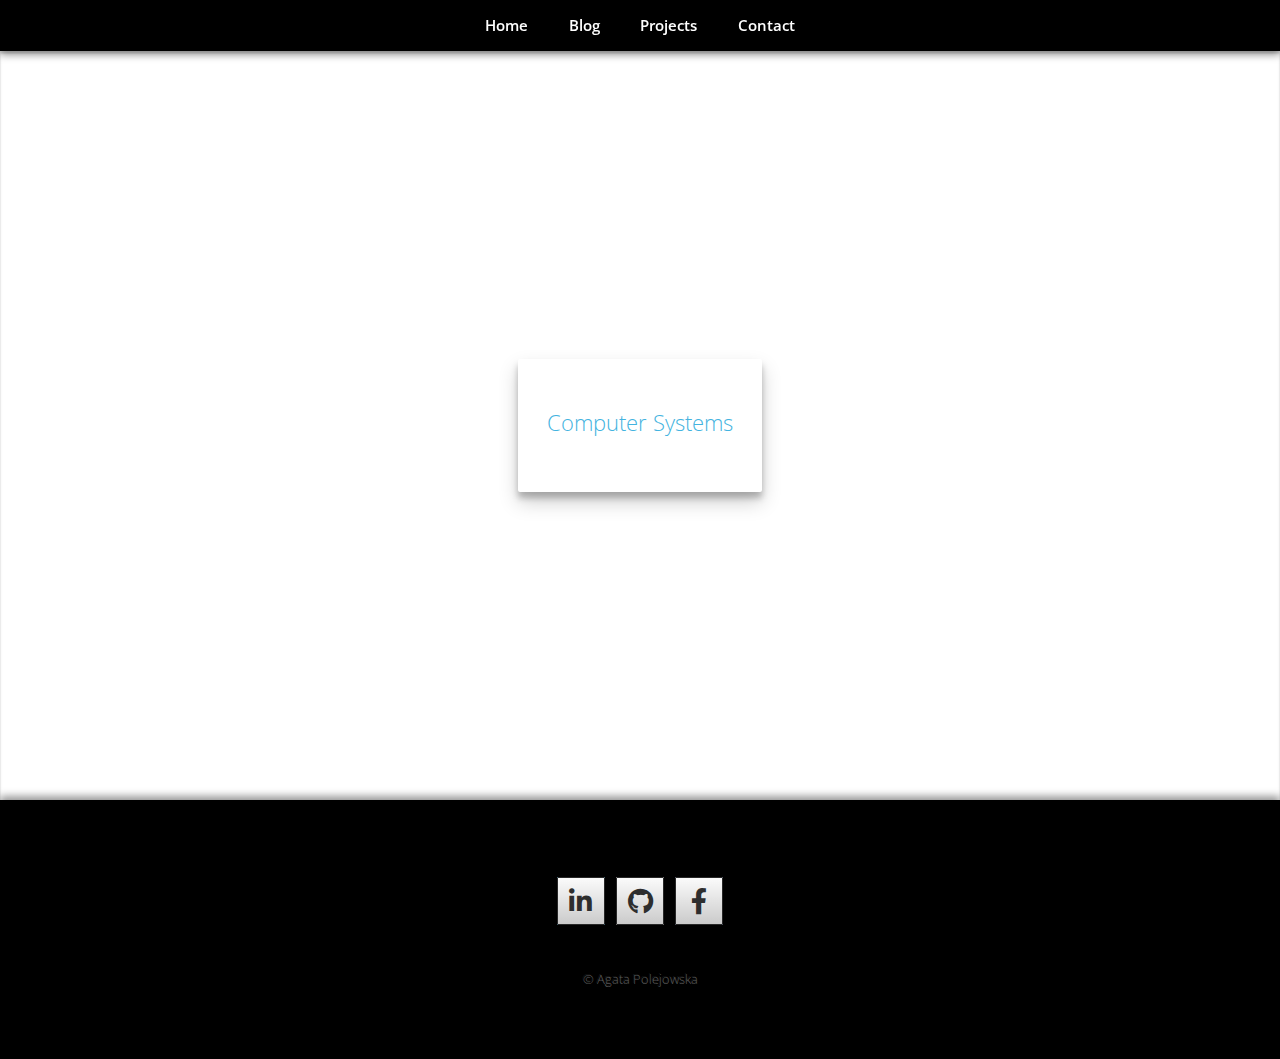
==== commit 355567ca: "Updated blog" ====
--- a/blog.html
+++ b/blog.html
@@ -2,7 +2,7 @@
 
 <html>
 	<head>
-		<title> Certificates Agata Polejowska </title>
+		<title> Blog Agata Polejowska </title>
 		<meta charset="utf-8" />
 		<meta name="viewport" content="width=device-width, initial-scale=1, user-scalable=no" />
 		<link rel="stylesheet" href="assets/css/main.css" />
@@ -10,70 +10,59 @@
 			<nav id="nav">
 				<ul class="container">
 					<li><a href="index.html"> Home </a></li>
+					<li><a href="blog.html"> Blog </a></li>
+					<li><a href="projects.html"> Projects </a></li>
 					<li><a href="#contact"> Contact </a></li>
 				</ul>
 			</nav>
 	</head>
 
-	<body>
-		
+	<body>	
 		<article id="top" class="wrapper style1">
+			<br><br><br><br><br><br><br>
 			<div class="container">
-				<div class="row">
-					<div class="col-4 col-5-large col-12-medium">
-						<span class="image fit"><img src="images/creating.gif" alt="" /></span>
-					</div>
-					<div class="col-8 col-7-large col-12-medium">
-						<header>
-							<p> Coming soon..</p>
-						</header>
-					</div>
+				<div class="row aln-center">
+					<a href="computersystems.html" target="_blank">
+						<div class="col-4 col-6-medium col-12-small">
+							<section class="box style1">
+								<p> Computer Systems </p>
+							</section>
+						</div>
+					</a> 	
+	<!--				<a href="computersystems.html" target="_blank">
+						<div class="col-4 col-6-medium col-12-small">
+							<section class="box style1">
+								<p> Computer Systems </p>
+							</section>
+						</div>
+					</a> 	
+					<a href="computersystems.html" target="_blank">
+						<div class="col-4 col-6-medium col-12-small">
+							<section class="box style1">
+								<p> Computer Systems </p>
+							</section>
+						</div>
+					</a> 	
+					<a href="computersystems.html" target="_blank">
+						<div class="col-4 col-6-medium col-12-small">
+							<section class="box style1">
+								<p> Computer Systems </p>
+							</section>
+						</div>
+					</a> 	
+					<a href="computersystems.html" target="_blank">
+						<div class="col-4 col-6-medium col-12-small">
+							<section class="box style1">
+								<p> Computer Systems </p>
+							</section>
+						</div>
+					</a> 	
+	-->	
 				</div>
 			</div>
+			<br><br><br><br><br><br><br>
 		</article>
-
-		<article id="work" class="wrapper style2">
-			<div class="container">	
-				<div class="row aln-center">
-					<div class="col-4 col-6-medium col-12-small">
-						<section class="box style1">
-							<a href='blog.html'><IMG SRC="images/article.gif" height="120" width="150"></a>
-							<h3> <a href='blog.html'> Blog </a></h3>
-							<p> Articles from which you can learn </p>
-						</section>
-					</div> 	
-					<div class="col-4 col-6-medium col-12-small">
-						<section class="box style1">
-							<a href='projects.html'><IMG SRC="images/learn.gif" height="120" width="150"></a>
-							<h3> <a href='projects.html'> Projects </a></h3>
-							<p> Apps and practical tools developed </p>
-						</section>
-					</div> 
-					<div class="col-4 col-6-medium col-12-small">
-						<section class="box style1">
-							<a href='certificates.html'><IMG SRC="images/course.gif" height="120" width="150"></a>
-							<h3><a href='certificates.html'> Certificates </a></h3>
-							<p> Upon courses completion </p>
-						</section>
-					</div>
-					<div class="col-4 col-6-medium col-12-small">
-						<section class="box style1">
-							<a href='coding.html'><IMG SRC="images/coding.gif" height="120" width="150"></a>
-							<h3> <a href='coding.html'> Coding Practice </a> </h3>
-							<p> Websites where I practice coding skills </p>
-						</section>
-					</div>
-					<div class="col-4 col-6-medium col-12-small">
-						<section class="box style1">
-							<a href='podcasts.html'><IMG SRC="images/podcast.gif" height="120" width="150"></a>
-							<h3> <a href='podcasts.html'> Podcasts </a></h3>
-							<p> Listen to interesting content </p>
-						</section>
-					</div> 
-					
-				</div>
-			</div>
-		</article>
+	
 
 		<!-- Contact -->
 			<article id="contact" class="wrapper style4">
--- a/assets/css/main.css
+++ b/assets/css/main.css
@@ -19,6 +19,19 @@
 	font-size: 100%;
 	font: inherit;
 	vertical-align: baseline;
+	-webkit-tap-highlight-color: transparent;
+}
+
+a:link {
+	text-decoration: none;
+  }
+
+  a:visited {
+	text-decoration: none;
+  }
+
+:focus {
+    outline: none !important;
 }
 
 article, aside, details, figcaption, figure,
@@ -70,10 +83,6 @@
 	appearance: none;
 }
 
-img {
-	filter: grayscale(100%);
-}
-
 /* Projects cards */
 
 .flipCard {
@@ -81,10 +90,11 @@
 	-ms-perspective: 800;
 	-moz-perspective: 800;
 	-o-perspective: 800;
-	 width: 350px;
-	 height: 450px;
-	 padding-right: 50px;
-	 pading-left: 50px;
+	 width: 340px;
+	 height: 400px;
+	 margin-right: 55px;
+	 box-sizing: border-box;
+	 
   }
 
 
@@ -110,8 +120,6 @@
 	transform-style: preserve-3d;
 	transition: 0.5s;
   }
-
-  
 
   .flipCard .card .side {
 	width: 100%;
@@ -144,9 +152,9 @@
   }
   
   .flipCard .card .front {
-	font-size: 3em;
+	font-size: 2em;
 	text-align: center;
-	line-height: 50px;
+	line-height: 40px;
 	background-color: white;
 	color: black;
   
@@ -155,9 +163,131 @@
 	background-color: white;
 	text-align: center;
 	color: black;
-	line-height: 50px;
-	font-size: 2em;
-  }
+	line-height: 40px;
+	font-size: 1em;
+  }
+
+  /* Certificates */
+
+  [type=radio] {
+	display: none;
+  }
+  
+  #slider {
+	margin-top: 100px;
+	height: 35vw;
+	position: relative;
+	perspective: 1000px;
+	transform-style: preserve-3d;
+  }
+  
+  #slider label {
+	margin: auto;
+	width: 65%;
+	height: 100%;
+	border-radius: 4px;
+	position: absolute;
+	left: 0; right: 0;
+	cursor: pointer;
+	transition: transform 0.4s ease;
+  }
+ 
+  #s1:checked ~ #slide4, #s2:checked ~ #slide5,
+  #s3:checked ~ #slide1, #s4:checked ~ #slide2,
+  #s5:checked ~ #slide3 {
+	box-shadow: 0 1px 4px 0 rgba(0,0,0,.37);
+	transform: translate3d(-30%,0,-200px);
+		/* No select */
+		-webkit-touch-callout: none;
+		-webkit-user-select: none;
+		-khtml-user-select: none;
+		-moz-user-select: none;
+		-ms-user-select: none;
+		-webkit-tap-highlight-color: transparent;
+		user-select: none;
+  }
+  
+  #s1:checked ~ #slide5, #s2:checked ~ #slide1,
+  #s3:checked ~ #slide2, #s4:checked ~ #slide3,
+  #s5:checked ~ #slide4 {
+	box-shadow: 0 6px 10px 0 rgba(0,0,0,.3), 0 2px 2px 0 rgba(0,0,0,.2);
+	transform: translate3d(-15%,0,-100px);
+		/* No select */
+		-webkit-touch-callout: none;
+		-webkit-user-select: none;
+		-khtml-user-select: none;
+		-moz-user-select: none;
+		-ms-user-select: none;
+		-webkit-tap-highlight-color: transparent;
+		user-select: none;
+  }
+  
+  #s1:checked ~ #slide1, #s2:checked ~ #slide2,
+  #s3:checked ~ #slide3, #s4:checked ~ #slide4,
+  #s5:checked ~ #slide5 {
+	box-shadow: 0 13px 25px 0 rgba(0,0,0,.3), 0 11px 7px 0 rgba(0,0,0,.19);
+	transform: translate3d(0,0,0);
+		/* No select */
+		-webkit-touch-callout: none;
+		-webkit-user-select: none;
+		-khtml-user-select: none;
+		-moz-user-select: none;
+		-ms-user-select: none;
+		-webkit-tap-highlight-color: transparent;
+		user-select: none;
+  }
+  
+  #s1:checked ~ #slide2, #s2:checked ~ #slide3,
+  #s3:checked ~ #slide4, #s4:checked ~ #slide5,
+  #s5:checked ~ #slide1 {
+	box-shadow: 0 6px 10px 0 rgba(0,0,0,.3), 0 2px 2px 0 rgba(0,0,0,.2);
+	transform: translate3d(15%,0,-100px);
+		/* No select */
+		-webkit-touch-callout: none;
+		-webkit-user-select: none;
+		-khtml-user-select: none;
+		-moz-user-select: none;
+		-ms-user-select: none;
+		-webkit-tap-highlight-color: transparent;
+		user-select: none;
+  }
+  
+  #s1:checked ~ #slide3, #s2:checked ~ #slide4,
+  #s3:checked ~ #slide5, #s4:checked ~ #slide1,
+  #s5:checked ~ #slide2 {
+	box-shadow: 0 1px 4px 0 rgba(0,0,0,.37);
+	transform: translate3d(30%,0,-200px);
+		/* No select */
+		-webkit-touch-callout: none;
+		-webkit-user-select: none;
+		-khtml-user-select: none;
+		-moz-user-select: none;
+		-ms-user-select: none;
+		-webkit-tap-highlight-color: transparent;
+		user-select: none;
+  }
+
+
+  .cred {
+	opacity: 0;
+    -webkit-transition: all 500ms ease-in-out;
+    -moz-transition: all 500ms ease-in-out;
+    -ms-transition: all 500ms ease-in-out;
+    -o-transition: all 500ms ease-in-out;
+	transition: all 500ms ease-in-out;
+	text-align: center;
+  }
+  
+  #slide1:hover .cred,
+  #slide2:hover .cred,
+  #slide3:hover .cred,
+  #slide4:hover .cred,
+  #slide5:hover .cred {
+	  display: block;
+	  transition-delay: 1s;
+	  opacity: 1.0;
+  }
+
 
   @keyframes move {
 	0% {
@@ -1699,6 +1829,101 @@
 
 		}
 
+/* Blog */
+.blog-posts-wrap {
+	width: 100%;
+	display: flex;
+	justify-content: center;
+	flex-wrap: wrap;
+  }
+  
+  .post-link {
+	margin: 20px 20px 20px 20px;
+  }
+  
+  .post-wrap {
+	display: flex;
+	flex-direction: column;
+	position: relative;
+	width: 400px;
+	background-color: #fff;
+	box-shadow: 0px 2px 20px rgba(0,0,0,.25);
+	transition: all .25s;
+	top: 0;
+	border-radius: 2.5px;
+	overflow: hidden;
+  }
+  
+  .post-wrap:hover {
+	top: 2px;
+	box-shadow: 0px 0px 10px rgba(0,0,0,.25);
+  }
+  
+  .post-image {
+	height: 200px;
+	background-repeat: no-repeat;
+	background-position: center;
+	background-size: cover;
+  }
+  
+  .post-body {
+	width: 300px;
+	padding: 10px;
+	margin: 0 auto;
+  }
+  
+  .post-body-primary {
+	margin: 40px 0 40px 0;
+  }
+  
+  .post-meta {
+	color: #7B7B7B;
+  }
+  
+  .post-meta b {
+	font-weight: 500;
+  }
+  
+  .post-title {
+	color: #444;
+	font-size: 20px;
+	padding: 5px 0 10px 0;
+  }
+  
+  .post-text {
+	color: #7B7B7B;
+  }
+  
+  .post-body-secondary {
+	border-top: 1px solid #ECECEC;
+  }
+  
+  .post-category {
+	color: #7B7B7B;
+	padding: 15px 0 10px 0;
+  }
+  
+  /* Button Styling */
+  .button-wrap {
+	display: flex;
+	justify-content: center;
+	margin: 20px 0 20px 0;
+  }
+  
+  .button {
+	position: relative;
+	background-color: #3089DB;
+	padding: 20px 60px 20px 60px;
+	box-shadow: 0px 6px 20px rgba(48,137,219,.60);
+	transition: all .25s;
+	top: 0;  
+	border-radius: 10px;
+	
+	color: #fff;
+	text-transform: uppercase;
+	letter-spacing: 2px;
+  }
+
 /* Form */
 
 	form label {
@@ -1837,11 +2062,20 @@
 			margin: 0 0 2em 0;
 		}
 
+		.image.featured:hover {
+			opacity: 0.6;
+			transition: 0.5s;
+		}
+
+
+
 		.image.left {
 			float: left;
 			margin: 0 2em 2em 0;
 		}
 
+		
+
 		.image.centered {
 			display: block;
 			margin: 0 0 2em 0;
@@ -1852,32 +2086,8 @@
 				width: auto;
 			}
 
-	.certi {
-		display: block;
-		margin-left: auto;
-		margin-right: auto;
-		width: 50%;
-		text-align: center;
-		filter: none;
-	}
-
-	img.certi:hover {
-			box-shadow: 0 0 10px 1px rgba(0, 140, 186, 0.5);
-		
-	}
-
-	.website {
-		display: block;
-		margin-left: auto;
-		margin-right: auto;
-		width: 50%;
-		text-align: center;
-		filter: none;
-	}
-
-	.website:hover {
-		filter: opacity(70%)
-	}
+
+
 
 /* Button */
 
@@ -2011,7 +2221,7 @@
 				display: block;
 				width: 48px;
 				height: 48px;
-				border-radius: 10px;
+				border-radius: 1px;
 				top: 0;
 				position: relative;
 			}
@@ -2025,8 +2235,8 @@
 					-webkit-transition: background-color .2s ease-in-out;
 					-ms-transition: background-color .2s ease-in-out;
 					transition: background-color .2s ease-in-out;
-					background-color:#E0D7C8;
-					border-radius: 10px;
+					background-color:#fcfcfc;
+					border-radius: 1px;
 					box-shadow: inset 0px 0px 0px 1px #282828, inset 0px 2px 1px 0px rgba(255, 255, 255, 0.1);
 					color: #2E2E2E !important;
 					display: block;
@@ -2045,7 +2255,7 @@
 				}
 
 				ul.social li a.fa-facebook-f {
-					background-color: #3C5A98;
+					background-color: #3C5898;
 				}
 
 				ul.social li a.fa-dribbble {
@@ -2053,7 +2263,7 @@
 				}
 
 				ul.social li a.fa-linkedin-in {
-					background-color: #006599;
+					background-color: #00A0DC;
 				}
 
 				ul.social li a.fa-tumblr {
@@ -2065,7 +2275,7 @@
 				}
 
 				ul.social li a.fa-github {
-					background-color: #FAFAFA;
+					background-color: #e4e0e0;
 				}
 
 				ul.social li a.fa-rss {
@@ -2138,6 +2348,11 @@
 		border-radius: 2px;
 		padding: 2em;
 		cursor: pointer;
+	}
+
+	.box:hover {
+		box-shadow: 0 40px 28px rgba(0,0,0,0.25), 0 10px 10px rgba(0,0,0,0.22);
+		transition: 0.5s;
 	}
 
 		.box.style1 {
@@ -2214,7 +2429,6 @@
 /* Wrappers */
 
 	.wrapper {
-		/* background-image: url("images/bg.png"); */
 		box-shadow: inset 0px 2px 1px 1px rgba(0, 0, 0, 0.05), inset 0px 2px 3px 0px rgba(0, 0, 0, 0.1);
 		padding: 8em 0 8em 0;
 		text-align: center;
@@ -2223,6 +2437,9 @@
 		.wrapper.style1 {
 			background-image: none;
 			background-color: #ffff;
+		}
+		.wrapper.style1.certificates {
+			margin-bottom: 350px;
 		}
 
 		.wrapper.style2 {
@@ -2350,6 +2567,8 @@
 		text-align: left;
 	}
 
+
+
 		#top .image {
 			border-radius: 100%;
 			width: 20em;
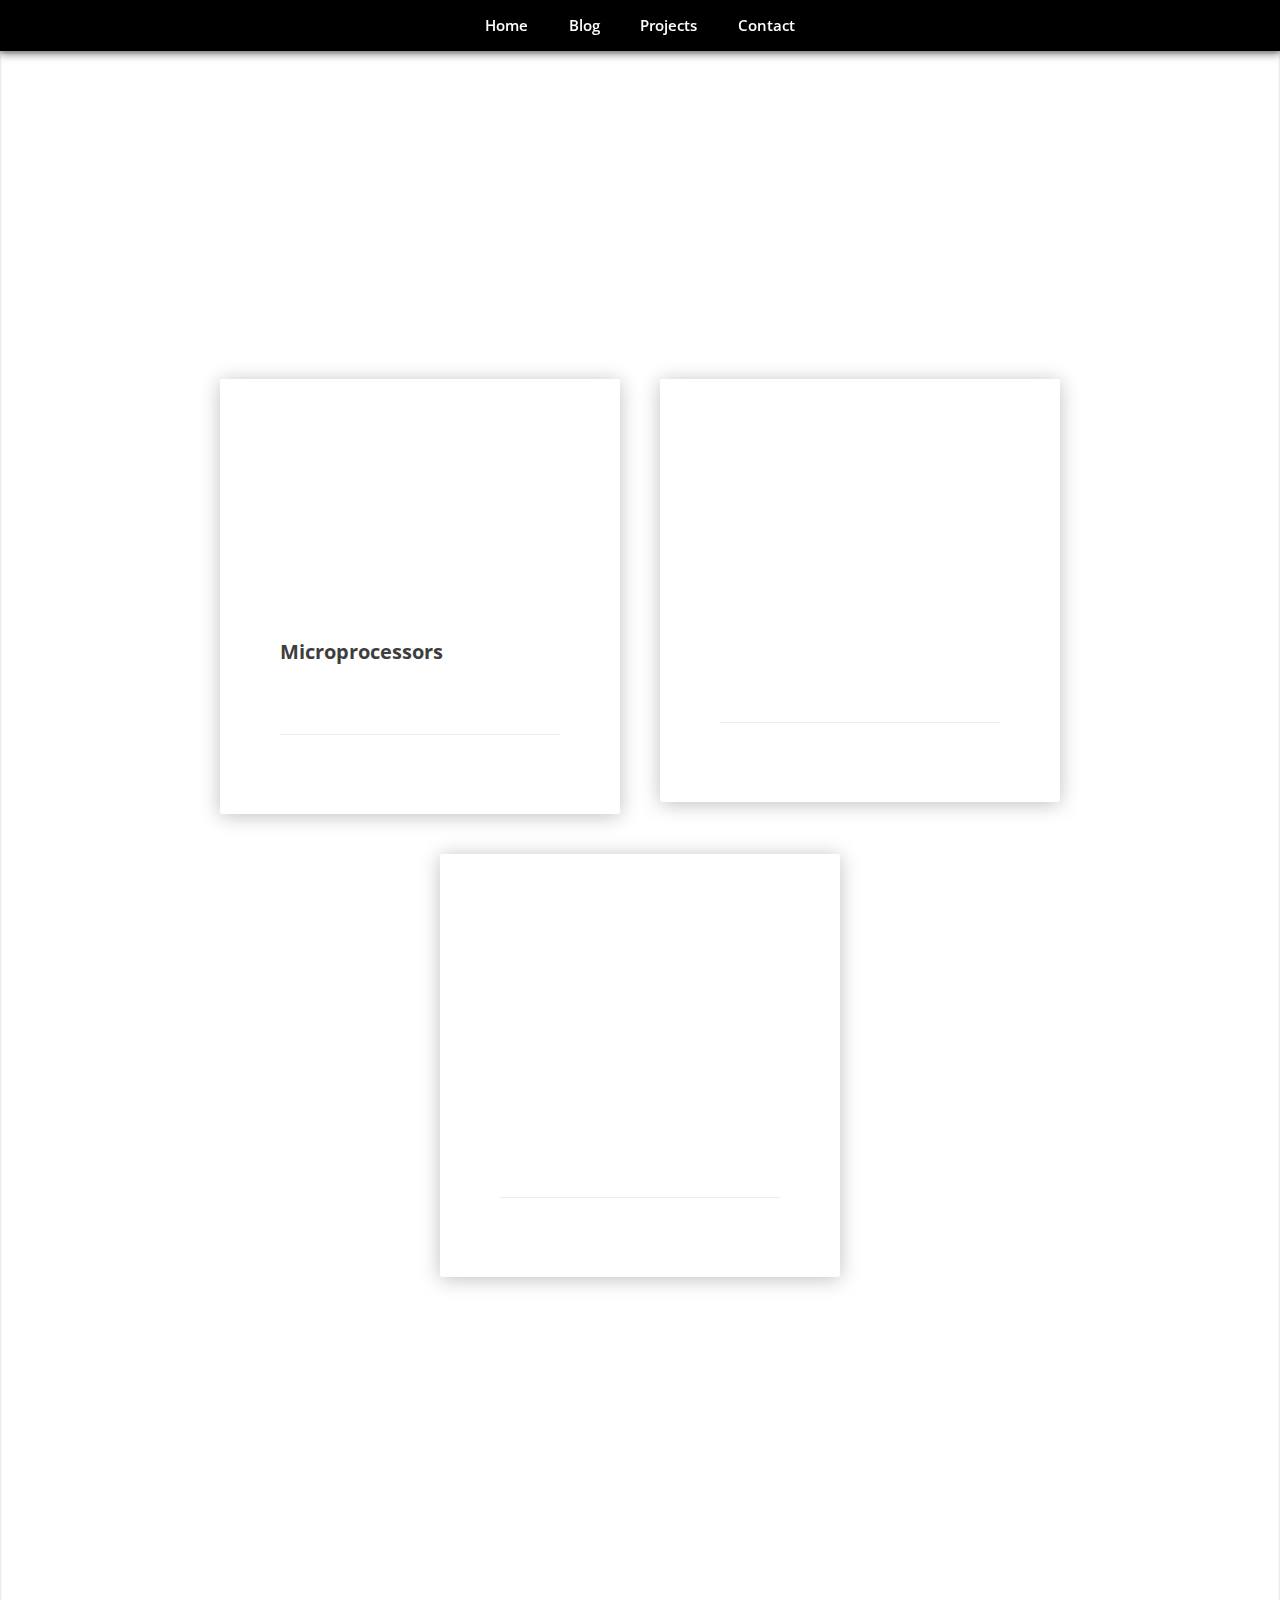
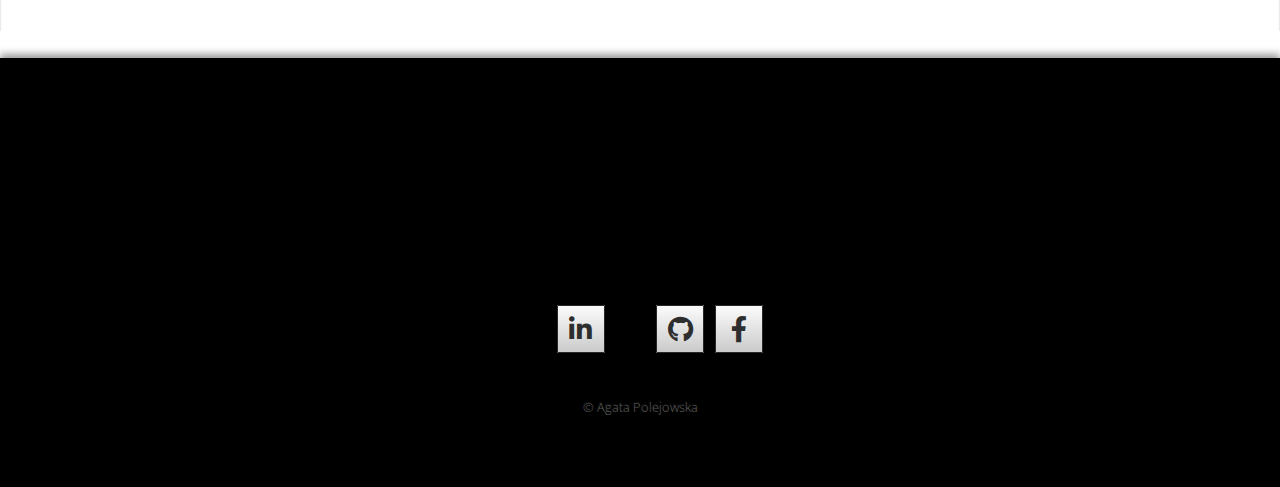
==== commit f0c49ef2: "Commit" ====
--- a/blog.html
+++ b/blog.html
@@ -21,43 +21,103 @@
 		<article id="top" class="wrapper style1">
 			<br><br><br><br><br><br><br>
 			<div class="container">
-				<div class="row aln-center">
-					<a href="computersystems.html" target="_blank">
+<!--				<div class="row aln-center">
+					<a href="microprocessors.html" target="_blank">
 						<div class="col-4 col-6-medium col-12-small">
 							<section class="box style1">
-								<p> Computer Systems </p>
+								<p> Microprocessors </p>
 							</section>
 						</div>
 					</a> 	
-	<!--				<a href="computersystems.html" target="_blank">
-						<div class="col-4 col-6-medium col-12-small">
-							<section class="box style1">
-								<p> Computer Systems </p>
-							</section>
+	-->
+					<div class='blog-posts-wrap'>
+						<a class='post-link' href='microprocessors.html'>
+							<div class='post-wrap'>
+								<div class='post-image' style='background-image: url("")'>
+							  </div>
+							  <div class='post-body'>
+								<div class='post-body-primary'>
+								  <div class='post-meta'>
+									<p> <b> </b> </p>
+	 						  </div>
+						
+								  <div class='post-title'>
+									<h5> Microprocessors </h5>
+								  </div>
+						
+								  <div class='post-text'>
+									<p></p>
+								  </div>
+								</div>
+						
+								<div class='post-body-secondary'>
+								  <div class='post-category'>
+									<p></p>
+								  </div>
+								</div>
+						
+							  </div>
+						
+							</div>
+						</a>
+		
+					<a class='post-link' href='#'>
+						<div class='post-wrap'>
+							<div class='post-image' style='background-image: url("")'>
+						  </div>
+						  <div class='post-body'>
+							<div class='post-body-primary'>
+							  <div class='post-meta'>
+								<p> <b> </b> </p>
+							  </div>
+					
+							  <div class='post-title'>
+								<h2></h2>
+							  </div>
+					
+							  <div class='post-text'>
+								<p></p>
+							  </div>
+							</div>
+					
+							<div class='post-body-secondary'>
+							  <div class='post-category'>
+								<p></p>
+							  </div>
+							</div>
+					
+						  </div>
+					
 						</div>
-					</a> 	
-					<a href="computersystems.html" target="_blank">
-						<div class="col-4 col-6-medium col-12-small">
-							<section class="box style1">
-								<p> Computer Systems </p>
-							</section>
+					</a>
+					<a class='post-link' href='#'>
+						<div class='post-wrap'>
+						  <div class='post-image' style='background-image: url("")'>
+						  </div>
+						  <div class='post-body'>
+							<div class='post-body-primary'>
+							  <div class='post-meta'>
+								<p> <b> </b> </p>
+							  </div>
+					
+							  <div class='post-title'>
+								<h2></h2>
+							  </div>
+					
+							  <div class='post-text'>
+								<p></p>
+							  </div>
+							</div>
+					
+							<div class='post-body-secondary'>
+							  <div class='post-category'>
+								<p></p>
+							  </div>
+							</div>
+					
+						  </div>
+					
 						</div>
-					</a> 	
-					<a href="computersystems.html" target="_blank">
-						<div class="col-4 col-6-medium col-12-small">
-							<section class="box style1">
-								<p> Computer Systems </p>
-							</section>
-						</div>
-					</a> 	
-					<a href="computersystems.html" target="_blank">
-						<div class="col-4 col-6-medium col-12-small">
-							<section class="box style1">
-								<p> Computer Systems </p>
-							</section>
-						</div>
-					</a> 	
-	-->	
 				</div>
 			</div>
 			<br><br><br><br><br><br><br>
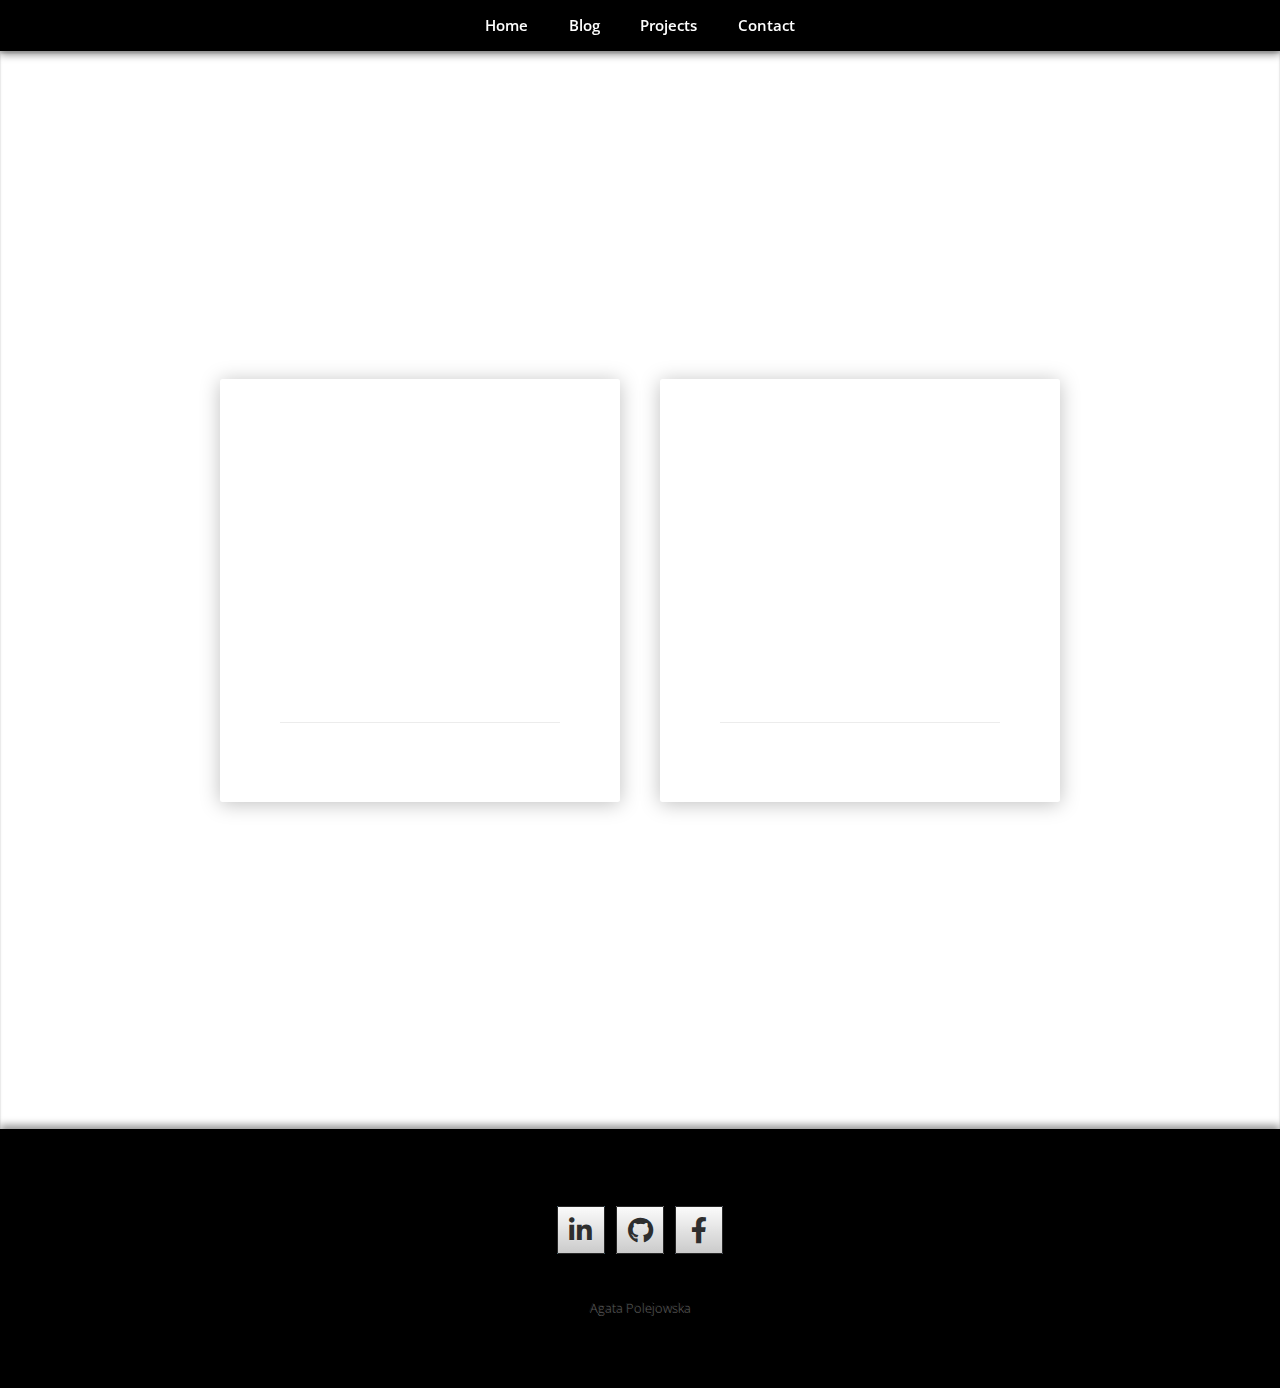
==== commit ae150c35: "Update" ====
--- a/blog.html
+++ b/blog.html
@@ -6,8 +6,9 @@
 		<meta charset="utf-8" />
 		<meta name="viewport" content="width=device-width, initial-scale=1, user-scalable=no" />
 		<link rel="stylesheet" href="assets/css/main.css" />
-		<link href="[data-uri]" rel="icon" type="image/x-icon" />
-			<nav id="nav">
+		<link rel="shortcut icon" href="images/ProfilePhoto.ico" />
+
+		<nav id="nav">
 				<ul class="container">
 					<li><a href="index.html"> Home </a></li>
 					<li><a href="blog.html"> Blog </a></li>
@@ -21,104 +22,64 @@
 		<article id="top" class="wrapper style1">
 			<br><br><br><br><br><br><br>
 			<div class="container">
-<!--				<div class="row aln-center">
-					<a href="microprocessors.html" target="_blank">
-						<div class="col-4 col-6-medium col-12-small">
-							<section class="box style1">
-								<p> Microprocessors </p>
-							</section>
-						</div>
-					</a> 	
-	-->
 					<div class='blog-posts-wrap'>
-						<a class='post-link' href='microprocessors.html'>
+						<a class='post-link' href='#'>
 							<div class='post-wrap'>
 								<div class='post-image' style='background-image: url("")'>
-							  </div>
-							  <div class='post-body'>
+							</div>
+							<div class='post-body'>
 								<div class='post-body-primary'>
-								  <div class='post-meta'>
-									<p> <b> </b> </p>
-	 						  </div>
-						
-								  <div class='post-title'>
-									<h5> Microprocessors </h5>
-								  </div>
-						
-								  <div class='post-text'>
-									<p></p>
-								  </div>
+									<div class='post-meta'>
+										<p> <b> </b> </p>
+									</div>
+							
+									<div class='post-title'>
+										<h2></h2>
+									</div>
+							
+									<div class='post-text'>
+										<p></p>
+									</div>
 								</div>
 						
 								<div class='post-body-secondary'>
-								  <div class='post-category'>
-									<p></p>
-								  </div>
+									<div class='post-category'>
+										<p></p>
+									</div>
 								</div>
 						
-							  </div>
+							</div>
 						
 							</div>
 						</a>
-		
-					<a class='post-link' href='#'>
-						<div class='post-wrap'>
+						<a class='post-link' href='#'>
+							<div class='post-wrap'>
 							<div class='post-image' style='background-image: url("")'>
-						  </div>
-						  <div class='post-body'>
-							<div class='post-body-primary'>
-							  <div class='post-meta'>
-								<p> <b> </b> </p>
-							  </div>
-					
-							  <div class='post-title'>
-								<h2></h2>
-							  </div>
-					
-							  <div class='post-text'>
-								<p></p>
-							  </div>
 							</div>
-					
-							<div class='post-body-secondary'>
-							  <div class='post-category'>
-								<p></p>
-							  </div>
+								<div class='post-body'>
+									<div class='post-body-primary'>
+									<div class='post-meta'>
+										<p> <b> </b> </p>
+									</div>
+							
+									<div class='post-title'>
+										<h2></h2>
+									</div>
+							
+									<div class='post-text'>
+										<p></p>
+									</div>
+									</div>
+							
+									<div class='post-body-secondary'>
+									<div class='post-category'>
+										<p></p>
+									</div>
+									</div>
+								</div>
 							</div>
-					
-						  </div>
-					
-						</div>
-					</a>
-					<a class='post-link' href='#'>
-						<div class='post-wrap'>
-						  <div class='post-image' style='background-image: url("")'>
-						  </div>
-						  <div class='post-body'>
-							<div class='post-body-primary'>
-							  <div class='post-meta'>
-								<p> <b> </b> </p>
-							  </div>
-					
-							  <div class='post-title'>
-								<h2></h2>
-							  </div>
-					
-							  <div class='post-text'>
-								<p></p>
-							  </div>
-							</div>
-					
-							<div class='post-body-secondary'>
-							  <div class='post-category'>
-								<p></p>
-							  </div>
-							</div>
-					
-						  </div>
-					
-						</div>
-				</div>
+						</a>
+					</div>
 			</div>
 			<br><br><br><br><br><br><br>
 		</article>
@@ -137,7 +98,7 @@
 					</div>
 					<footer>
 						<ul id="copyright">
-							<li> &copy; Agata Polejowska </li>
+							<li> Agata Polejowska </li>
 						</ul>
 					</footer>
 				</div>
@@ -152,4 +113,5 @@
 			<script src="assets/js/main.js"></script>
 
 	</body>
+
 </html>
--- a/assets/css/main.css
+++ b/assets/css/main.css
@@ -81,6 +81,15 @@
 	-webkit-appearance: none;
 	-ms-appearance: none;
 	appearance: none;
+}
+
+/* Paragraphs */
+.MediMatch {
+	color: #00A0DC;
+}
+
+.MediMatch_d {
+	line-height: 1.25em;
 }
 
 /* Projects cards */
@@ -544,6 +553,7 @@
 		footer > p {
 			font-size: 1.25em;
 		}
+
 
 /* Container */
 
